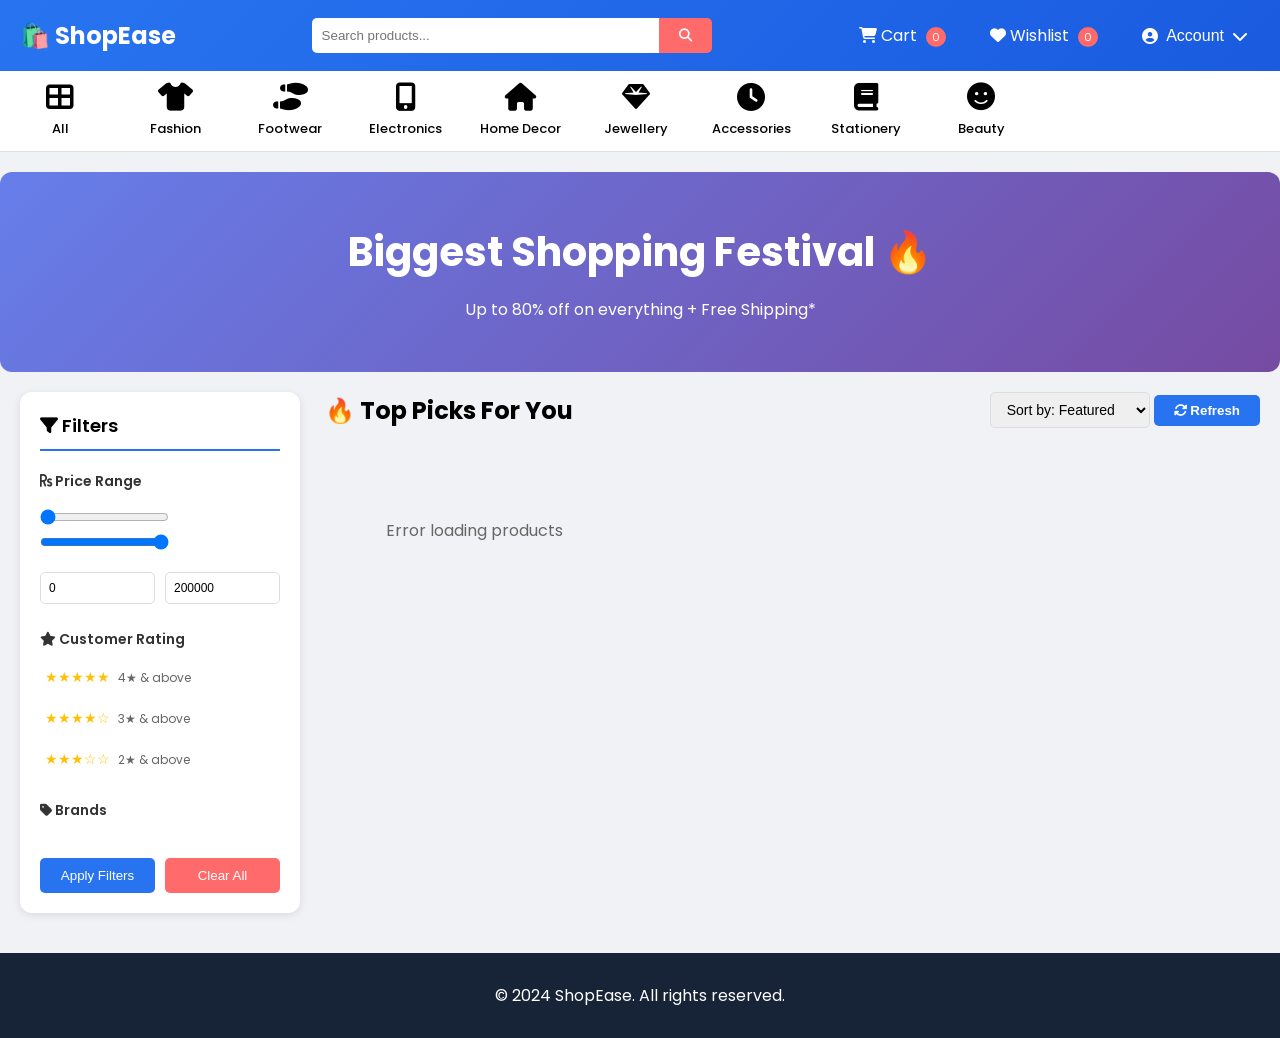
==== src/main/resources/static/index.html @ f73efe37 "Initial commit: ShopEase E-Commerce Platform" ====
﻿<!DOCTYPE html>
<html lang="en">
<head>
    <meta charset="UTF-8">
    <meta name="viewport" content="width=device-width, initial-scale=1.0">
    <title>ShopEase - Online Shopping Store</title>
    <link href="https://fonts.googleapis.com/css2?family=Poppins:wght@300;400;500;600;700&display=swap" rel="stylesheet">
    <link rel="stylesheet" href="https://cdnjs.cloudflare.com/ajax/libs/font-awesome/6.4.0/css/all.min.css">
    <style>
        * { margin: 0; padding: 0; box-sizing: border-box; }
        body { font-family: 'Poppins', sans-serif; background: #f0f2f5; }
        .header { background: linear-gradient(135deg, #2874f0, #1a5be0); padding: 15px 20px; position: sticky; top: 0; z-index: 1000; }
        .header-top { max-width: 1400px; margin: 0 auto; display: flex; justify-content: space-between; align-items: center; flex-wrap: wrap; gap: 15px; }
        .logo { color: white; font-size: 24px; font-weight: bold; cursor: pointer; }
        .search-bar { flex: 1; max-width: 400px; display: flex; }
        .search-bar input { flex: 1; padding: 10px; border: none; border-radius: 5px 0 0 5px; }
        .search-bar button { padding: 10px 20px; background: #ff6b6b; color: white; border: none; border-radius: 0 5px 5px 0; cursor: pointer; }
        
        /* SIMPLE WORKING DROPDOWN */
        .dropdown { position: relative; display: inline-block; }
        .dropbtn { background: none; border: none; color: white; cursor: pointer; padding: 8px 12px; font-size: 16px; display: flex; align-items: center; gap: 8px; border-radius: 5px; }
        .dropbtn:hover { background: rgba(255,255,255,0.2); }
        .dropdown-content { display: none; position: absolute; right: 0; top: 100%; background-color: white; min-width: 200px; box-shadow: 0px 8px 16px 0px rgba(0,0,0,0.2); z-index: 1001; border-radius: 8px; margin-top: 5px; }
        .dropdown-content a { color: #333; padding: 12px 16px; text-decoration: none; display: flex; align-items: center; gap: 10px; font-size: 14px; border-bottom: 1px solid #eee; }
        .dropdown-content a:last-child { border-bottom: none; }
        .dropdown-content a:hover { background-color: #f1f1f1; border-radius: 8px; }
        .dropdown-content a i { width: 20px; color: #2874f0; }
        .show { display: block; }
        
        .cart-info { display: flex; gap: 20px; align-items: center; }
        .cart-info a, .cart-info .dropbtn { color: white; text-decoration: none; cursor: pointer; padding: 8px 12px; border-radius: 5px; font-size: 16px; }
        .cart-info a:hover, .cart-info .dropbtn:hover { background: rgba(255,255,255,0.2); }
        .badge { background: #ff6b6b; border-radius: 50%; padding: 2px 6px; margin-left: 5px; font-size: 11px; }
        
        .categories { background: white; border-bottom: 1px solid #e0e0e0; overflow-x: auto; }
        .categories-scroll { max-width: 1400px; margin: 0 auto; padding: 12px 20px; display: flex; gap: 35px; }
        .category-item { display: flex; flex-direction: column; align-items: center; gap: 8px; cursor: pointer; min-width: 80px; transition: 0.3s; }
        .category-item:hover { color: #2874f0; transform: translateY(-3px); }
        .category-item i { font-size: 28px; }
        .category-item span { font-size: 13px; font-weight: 500; }
        
        .hero { background: linear-gradient(135deg, #667eea, #764ba2); margin: 20px auto; max-width: 1400px; border-radius: 12px; padding: 50px; text-align: center; color: white; }
        .hero h1 { font-size: 40px; margin-bottom: 15px; }
        
        /* Back to Top Button */
        .back-to-top {
            position: fixed;
            bottom: 30px;
            right: 30px;
            width: 50px;
            height: 50px;
            background: #2874f0;
            color: white;
            border: none;
            border-radius: 50%;
            cursor: pointer;
            display: none;
            align-items: center;
            justify-content: center;
            font-size: 20px;
            box-shadow: 0 4px 12px rgba(0,0,0,0.15);
            transition: 0.3s;
            z-index: 999;
        }
        .back-to-top:hover { background: #1a5bc7; transform: translateY(-3px); }
        
        .main-layout { display: flex; max-width: 1400px; margin: 0 auto; gap: 25px; padding: 0 20px; }
        .filters-sidebar { width: 280px; background: white; border-radius: 12px; padding: 20px; height: fit-content; position: sticky; top: 100px; box-shadow: 0 2px 8px rgba(0,0,0,0.1); }
        .filter-title { font-size: 18px; font-weight: 600; margin-bottom: 20px; padding-bottom: 10px; border-bottom: 2px solid #2874f0; }
        .filter-section { margin-bottom: 25px; }
        .filter-section h4 { font-size: 14px; font-weight: 600; margin-bottom: 12px; color: #333; }
        
        .price-range { margin: 15px 0; }
        .price-input { display: flex; gap: 10px; margin-top: 15px; }
        .price-input input { width: 100%; padding: 8px; border: 1px solid #ddd; border-radius: 5px; font-size: 12px; }
        
        .rating-filter { display: flex; align-items: center; gap: 8px; margin-bottom: 10px; cursor: pointer; padding: 5px; border-radius: 5px; }
        .rating-filter:hover { background: #f5f5f5; }
        .rating-stars { color: #ffc107; font-size: 14px; }
        .rating-text { font-size: 12px; color: #666; }
        
        .brand-list { max-height: 200px; overflow-y: auto; }
        .brand-item { display: flex; align-items: center; gap: 10px; margin-bottom: 10px; cursor: pointer; padding: 5px; border-radius: 5px; }
        .brand-item:hover { background: #f5f5f5; }
        .brand-item input { cursor: pointer; }
        .brand-name { font-size: 13px; color: #333; flex: 1; }
        .brand-count { font-size: 11px; color: #999; }
        
        .filter-actions { margin-top: 20px; display: flex; gap: 10px; }
        .btn-apply { background: #2874f0; color: white; border: none; padding: 10px; border-radius: 5px; cursor: pointer; flex: 1; font-weight: 500; }
        .btn-clear { background: #ff6b6b; color: white; border: none; padding: 10px; border-radius: 5px; cursor: pointer; flex: 1; font-weight: 500; }
        
        .products-area { flex: 1; }
        .section-header { display: flex; justify-content: space-between; align-items: center; margin-bottom: 20px; flex-wrap: wrap; gap: 10px; }
        .section-title { font-size: 24px; font-weight: 700; }
        .sort-select { padding: 8px 12px; border: 1px solid #ddd; border-radius: 5px; font-size: 14px; cursor: pointer; }
        .refresh-btn { background: #2874f0; color: white; border: none; padding: 8px 20px; border-radius: 5px; cursor: pointer; font-weight: bold; }
        
        .products-grid { display: grid; grid-template-columns: repeat(auto-fill, minmax(280px, 1fr)); gap: 20px; margin-bottom: 40px; }
        .product-card { background: white; border-radius: 12px; overflow: hidden; cursor: pointer; transition: 0.3s; box-shadow: 0 2px 8px rgba(0,0,0,0.1); position: relative; }
        .product-card:hover { transform: translateY(-5px); box-shadow: 0 10px 25px rgba(0,0,0,0.15); }
        .product-image { height: 220px; overflow: hidden; position: relative; background: #f8f9fa; }
        .product-image img { width: 100%; height: 100%; object-fit: cover; }
        .discount-badge { position: absolute; top: 10px; left: 10px; background: #ff6b6b; color: white; padding: 4px 8px; border-radius: 20px; font-size: 11px; font-weight: bold; }
        .wishlist-heart { position: absolute; top: 10px; right: 10px; background: white; width: 32px; height: 32px; border-radius: 50%; display: flex; align-items: center; justify-content: center; cursor: pointer; transition: 0.3s; box-shadow: 0 2px 5px rgba(0,0,0,0.2); z-index: 10; }
        .wishlist-heart:hover { transform: scale(1.1); background: #ff6b6b; color: white; }
        .wishlist-heart.active { background: #ff6b6b; color: white; }
        
        .product-info { padding: 15px; }
        .product-title { font-size: 14px; font-weight: 600; margin-bottom: 5px; }
        .product-brand { font-size: 12px; color: #666; margin-bottom: 5px; }
        .product-price { font-size: 18px; font-weight: bold; color: #2874f0; }
        .original-price { text-decoration: line-through; color: #999; font-size: 12px; margin-left: 8px; }
        .rating { display: flex; align-items: center; gap: 5px; margin: 8px 0; font-size: 12px; }
        .stars { color: #ffc107; }
        .add-to-cart { width: 100%; padding: 10px; background: #2874f0; color: white; border: none; border-radius: 8px; cursor: pointer; font-weight: 600; margin-top: 10px; }
        .add-to-cart:hover { background: #1a5bc7; }
        
        .footer { background: #172337; color: white; text-align: center; padding: 30px; margin-top: 40px; }
        .loading { text-align: center; padding: 50px; color: #666; }
        .toast { position: fixed; bottom: 20px; right: 20px; background: #4caf50; color: white; padding: 12px 24px; border-radius: 8px; z-index: 9999; animation: slideIn 0.3s ease; }
        @keyframes slideIn { from { transform: translateX(100%); opacity: 0; } to { transform: translateX(0); opacity: 1; } }
        
        .filter-summary { display: flex; flex-wrap: wrap; gap: 10px; margin-bottom: 20px; }
        .filter-tag { background: #e3f2fd; padding: 5px 12px; border-radius: 20px; font-size: 12px; display: flex; align-items: center; gap: 8px; }
        .filter-tag i { cursor: pointer; color: #ff6b6b; }
        
        @media (max-width: 900px) { .main-layout { flex-direction: column; } .filters-sidebar { width: 100%; position: static; } }
        @media (max-width: 768px) { .header-top { flex-direction: column; } .search-bar { max-width: 100%; } .products-grid { grid-template-columns: repeat(auto-fill, minmax(200px, 1fr)); } .hero h1 { font-size: 28px; } .categories-scroll { gap: 20px; } .category-item { min-width: 65px; } .category-item i { font-size: 22px; } .category-item span { font-size: 11px; } }
            .dropdown-content a { 
            color: #333 !important; 
            background-color: white !important;
            font-size: 14px !important;
            font-weight: 500 !important;
            display: flex !important;
            align-items: center !important;
            gap: 10px !important;
        }
        .dropdown-content a i { color: #2874f0 !important; width: 20px; }
        .dropdown-content a:hover { background-color: #f0f2f5 !important; }
</style>
</head>
<body>
    <div class="header">
        <div class="header-top">
            <div class="logo" onclick="location.reload()">🛍️ ShopEase</div>
            <div class="search-bar">
                <input type="text" id="searchInput" placeholder="Search products...">
                <button onclick="performSearch()"><i class="fas fa-search"></i></button>
            </div>
            <div class="cart-info">
                <a href="/cart.html"><i class="fas fa-shopping-cart"></i> Cart <span id="cartCount" class="badge">0</span></a>
                <a href="/wishlist.html"><i class="fas fa-heart"></i> Wishlist <span id="wishlistCount" class="badge">0</span></a>
                <div class="dropdown">
                    <button class="dropbtn" id="accountBtn"><i class="fas fa-user-circle"></i> Account <i class="fas fa-chevron-down"></i></button>
                    <div class="dropdown-content" id="accountDropdown">
                        <a href="/profile.html"><i class="fas fa-id-card"></i> My Profile</a>
                        <a href="/orders.html"><i class="fas fa-box"></i> My Orders</a>
                        <a href="/notifications.html"><i class="fas fa-bell"></i> Notifications</a>
                        <a href="/settings.html"><i class="fas fa-cog"></i> Settings</a>
                        <a href="#" onclick="logout()"><i class="fas fa-sign-out-alt"></i> Logout</a>
                    </div>
                </div>
            </div>
        </div>
    </div>

    <div class="categories"><div class="categories-scroll" id="categoriesNav"></div></div>

    <div class="hero">
        <h1>Biggest Shopping Festival 🔥</h1>
        <p>Up to 80% off on everything + Free Shipping*</p>
    </div>

    <div class="main-layout">
        <div class="filters-sidebar">
            <div class="filter-title"><i class="fas fa-filter"></i> Filters</div>
            <div class="filter-section"><h4><i class="fas fa-rupee-sign"></i> Price Range</h4>
                <div class="price-range">
                    <input type="range" id="priceMinSlider" min="0" max="200000" value="0" step="1000" oninput="updatePriceInputs()">
                    <input type="range" id="priceMaxSlider" min="0" max="200000" value="200000" step="1000" oninput="updatePriceInputs()">
                    <div class="price-input"><input type="number" id="minPrice" placeholder="Min" value="0" step="1000"><input type="number" id="maxPrice" placeholder="Max" value="200000" step="1000"></div>
                </div>
            </div>
            <div class="filter-section"><h4><i class="fas fa-star"></i> Customer Rating</h4>
                <div id="ratingFilters">
                    <div class="rating-filter" onclick="setRatingFilter(4)"><div class="rating-stars">★★★★★</div><div class="rating-text">4★ & above</div></div>
                    <div class="rating-filter" onclick="setRatingFilter(3)"><div class="rating-stars">★★★★☆</div><div class="rating-text">3★ & above</div></div>
                    <div class="rating-filter" onclick="setRatingFilter(2)"><div class="rating-stars">★★★☆☆</div><div class="rating-text">2★ & above</div></div>
                </div>
            </div>
            <div class="filter-section"><h4><i class="fas fa-tag"></i> Brands</h4><div class="brand-list" id="brandFilters"></div></div>
            <div class="filter-actions"><button class="btn-apply" onclick="applyFilters()">Apply Filters</button><button class="btn-clear" onclick="clearAllFilters()">Clear All</button></div>
        </div>
        
        <div class="products-area">
            <div class="section-header"><h2 class="section-title">🔥 Top Picks For You</h2>
                <div><select id="sortSelect" class="sort-select" onchange="applyFilters()"><option value="default">Sort by: Featured</option><option value="price_asc">Price: Low to High</option><option value="price_desc">Price: High to Low</option><option value="rating">Top Rated</option><option value="discount">Biggest Discount</option></select>
                <button class="refresh-btn" onclick="resetAndRefresh()"><i class="fas fa-sync-alt"></i> Refresh</button></div>
            </div>
            <div id="filterSummary" class="filter-summary"></div>
            <div id="productsGrid" class="products-grid"><div class="loading">Loading products...</div></div>
        </div>
    </div>

    <!-- Back to Top Button -->
    <button class="back-to-top" id="backToTopBtn" onclick="scrollToTop()">
        <i class="fas fa-arrow-up"></i>
    </button>

    <div class="footer"><p>&copy; 2024 ShopEase. All rights reserved.</p></div>

    <script>
        // Back to Top Button functionality
        const backToTopBtn = document.getElementById('backToTopBtn');
        
        window.addEventListener('scroll', function() {
            if (window.scrollY > 300) {
                backToTopBtn.style.display = 'flex';
            } else {
                backToTopBtn.style.display = 'none';
            }
        });
        
        function scrollToTop() {
            window.scrollTo({ top: 0, behavior: 'smooth' });
        }
        
        // Dropdown functionality
        document.addEventListener('DOMContentLoaded', function() {
            const accountBtn = document.getElementById('accountBtn');
            const accountDropdown = document.getElementById('accountDropdown');
            
            if (accountBtn && accountDropdown) {
                accountBtn.addEventListener('click', function(event) {
                    event.stopPropagation();
                    accountDropdown.classList.toggle('show');
                });
                
                window.addEventListener('click', function(event) {
                    if (!accountBtn.contains(event.target)) {
                        accountDropdown.classList.remove('show');
                    }
                });
            }
        });
        
        let cart = JSON.parse(localStorage.getItem('cart') || '[]');
        let wishlist = JSON.parse(localStorage.getItem('wishlist') || '[]');
        let allProducts = [];
        let currentCategory = 'all';
        let currentSearchQuery = '';
        
        let filterState = { minPrice: 0, maxPrice: 200000, selectedRating: 0, selectedBrands: [], sortBy: 'default' };

        function updatePriceInputs() {
            let min = parseInt(document.getElementById('priceMinSlider').value);
            let max = parseInt(document.getElementById('priceMaxSlider').value);
            if (min > max) { [min, max] = [max, min]; document.getElementById('priceMinSlider').value = min; document.getElementById('priceMaxSlider').value = max; }
            document.getElementById('minPrice').value = min; document.getElementById('maxPrice').value = max;
        }

        function setRatingFilter(rating) { filterState.selectedRating = rating; applyFilters(); }
        
        function updateBrandFilter(brand, checked) { 
            if (checked) { if (!filterState.selectedBrands.includes(brand)) filterState.selectedBrands.push(brand); } 
            else { filterState.selectedBrands = filterState.selectedBrands.filter(b => b !== brand); } 
            applyFilters(); 
        }
        
        function showToast(msg) { 
            const toast = document.createElement('div'); 
            toast.className = 'toast'; 
            toast.innerHTML = msg; 
            document.body.appendChild(toast); 
            setTimeout(() => toast.remove(), 2000); 
        }

        const categories = [{ name: 'All', icon: 'fa-th-large' }, { name: 'Fashion', icon: 'fa-tshirt' }, { name: 'Footwear', icon: 'fa-shoe-prints' }, { name: 'Electronics', icon: 'fa-mobile-alt' }, { name: 'Home Decor', icon: 'fa-home' }, { name: 'Jewellery', icon: 'fa-gem' }, { name: 'Accessories', icon: 'fa-clock' }, { name: 'Stationery', icon: 'fa-book' }, { name: 'Beauty', icon: 'fa-smile' }];
        
        function loadCategoriesNav() { 
            const container = document.getElementById('categoriesNav'); 
            container.innerHTML = categories.map(cat => `<div class="category-item" onclick="filterByCategory('${cat.name === 'All' ? 'all' : cat.name}')"><i class="fas ${cat.icon}"></i><span>${cat.name}</span></div>`).join(''); 
        }

        async function loadProducts() { 
            try { 
                const timestamp = new Date().getTime(); 
                const response = await fetch('/api/products?t=' + timestamp); 
                allProducts = await response.json(); 
                loadBrandFilters(); 
                applyFilters(); 
                updateCounts(); 
            } catch(e) { console.error(e); document.getElementById('productsGrid').innerHTML = '<div class="loading">Error loading products</div>'; } 
        }
        
        function loadBrandFilters() { 
            const brands = [...new Set(allProducts.map(p => p.brand).filter(b => b))]; 
            const container = document.getElementById('brandFilters'); 
            container.innerHTML = brands.map(brand => `<div class="brand-item" onclick="toggleBrandSelection('${brand}')"><input type="checkbox" id="brand_${brand}" onchange="updateBrandFilter('${brand}', this.checked)"><label class="brand-name" for="brand_${brand}">${brand}</label><span class="brand-count">(${allProducts.filter(p => p.brand === brand).length})</span></div>`).join(''); 
        }
        
        function toggleBrandSelection(brand) { const checkbox = document.getElementById(`brand_${brand}`); checkbox.checked = !checkbox.checked; updateBrandFilter(brand, checkbox.checked); }

        function applyFilters() {
            filterState.minPrice = parseInt(document.getElementById('minPrice').value); 
            filterState.maxPrice = parseInt(document.getElementById('maxPrice').value);
            document.getElementById('priceMinSlider').value = filterState.minPrice; 
            document.getElementById('priceMaxSlider').value = filterState.maxPrice;
            filterState.sortBy = document.getElementById('sortSelect').value;
            let filtered = [...allProducts];
            if (currentCategory !== 'all') filtered = filtered.filter(p => p.category === currentCategory);
            if (currentSearchQuery.trim() !== '') { const query = currentSearchQuery.toLowerCase(); filtered = filtered.filter(p => p.name.toLowerCase().includes(query) || (p.brand && p.brand.toLowerCase().includes(query))); }
            filtered = filtered.filter(p => p.price >= filterState.minPrice && p.price <= filterState.maxPrice);
            if (filterState.selectedRating > 0) filtered = filtered.filter(p => (p.rating || 0) >= filterState.selectedRating);
            if (filterState.selectedBrands.length > 0) filtered = filtered.filter(p => filterState.selectedBrands.includes(p.brand));
            switch(filterState.sortBy) { 
                case 'price_asc': filtered.sort((a,b) => a.price - b.price); break; 
                case 'price_desc': filtered.sort((a,b) => b.price - a.price); break; 
                case 'rating': filtered.sort((a,b) => (b.rating || 0) - (a.rating || 0)); break; 
                case 'discount': filtered.sort((a,b) => { let discA = a.originalPrice ? ((a.originalPrice - a.price) / a.originalPrice) : 0; let discB = b.originalPrice ? ((b.originalPrice - b.price) / b.originalPrice) : 0; return discB - discA; }); break; 
                default: break; 
            }
            updateFilterSummary(); 
            displayProducts(filtered);
        }

        function updateFilterSummary() { 
            const container = document.getElementById('filterSummary'); 
            let tags = []; 
            if (filterState.minPrice > 0 || filterState.maxPrice < 200000) tags.push(`<span class="filter-tag">💰 ₹${filterState.minPrice} - ₹${filterState.maxPrice} <i class="fas fa-times" onclick="clearPriceFilter()"></i></span>`); 
            if (filterState.selectedRating > 0) tags.push(`<span class="filter-tag">⭐ ${filterState.selectedRating}★ & above <i class="fas fa-times" onclick="clearRatingFilter()"></i></span>`); 
            filterState.selectedBrands.forEach(brand => tags.push(`<span class="filter-tag">🏷️ ${brand} <i class="fas fa-times" onclick="removeBrandFilter('${brand}')"></i></span>`)); 
            if (filterState.sortBy !== 'default') { const sortText = {price_asc: 'Price: Low to High', price_desc: 'Price: High to Low', rating: 'Top Rated', discount: 'Biggest Discount'}; tags.push(`<span class="filter-tag">📊 ${sortText[filterState.sortBy]} <i class="fas fa-times" onclick="clearSortFilter()"></i></span>`); } 
            container.innerHTML = tags.join(''); 
        }
        
        function clearPriceFilter() { filterState.minPrice = 0; filterState.maxPrice = 200000; document.getElementById('minPrice').value = 0; document.getElementById('maxPrice').value = 200000; document.getElementById('priceMinSlider').value = 0; document.getElementById('priceMaxSlider').value = 200000; applyFilters(); }
        function clearRatingFilter() { filterState.selectedRating = 0; applyFilters(); }
        function removeBrandFilter(brand) { filterState.selectedBrands = filterState.selectedBrands.filter(b => b !== brand); const cb = document.getElementById(`brand_${brand}`); if (cb) cb.checked = false; applyFilters(); }
        function clearSortFilter() { document.getElementById('sortSelect').value = 'default'; filterState.sortBy = 'default'; applyFilters(); }
        function clearAllFilters() { filterState = { minPrice: 0, maxPrice: 200000, selectedRating: 0, selectedBrands: [], sortBy: 'default' }; document.getElementById('minPrice').value = 0; document.getElementById('maxPrice').value = 200000; document.getElementById('priceMinSlider').value = 0; document.getElementById('priceMaxSlider').value = 200000; document.getElementById('sortSelect').value = 'default'; document.querySelectorAll('#brandFilters input').forEach(cb => cb.checked = false); applyFilters(); showToast('All filters cleared'); }
        function resetAndRefresh() { clearAllFilters(); currentCategory = 'all'; currentSearchQuery = ''; document.getElementById('searchInput').value = ''; loadProducts(); }
        function filterByCategory(category) { currentCategory = category; if (category === 'all') { document.getElementById('searchInput').value = ''; currentSearchQuery = ''; } applyFilters(); }
        function performSearch() { const searchInput = document.getElementById('searchInput'); currentSearchQuery = searchInput.value.trim(); currentCategory = 'all'; applyFilters(); if (currentSearchQuery) showToast(`Searching for "${currentSearchQuery}"...`); }

        function getStarRating(rating) { const full = Math.floor(rating); const half = rating % 1 >= 0.5; const empty = 5 - full - (half ? 1 : 0); return '★'.repeat(full) + (half ? '½' : '') + '☆'.repeat(empty); }

        function displayProducts(products) {
            const container = document.getElementById('productsGrid');
            if (!products || products.length === 0) { container.innerHTML = '<div class="loading">No products found matching your criteria</div>'; return; }
            container.innerHTML = products.map(p => { const inCart = cart.some(item => item.id === p.id); const inWishlist = wishlist.some(item => item.id === p.id); const discountPercent = p.originalPrice ? Math.round(((p.originalPrice - p.price) / p.originalPrice) * 100) : 0; const productImage = p.imageUrl || 'https://placehold.co/300x300/2874f0/white?text=Product'; return `<div class="product-card" onclick="viewProduct(${p.id})"><div class="product-image"><img src="${productImage}" alt="${p.name}" onerror="this.src='https://placehold.co/300x300/2874f0/white?text=${p.name}'"><div class="discount-badge">${discountPercent}% OFF</div><div class="wishlist-heart ${inWishlist ? 'active' : ''}" onclick="event.stopPropagation(); toggleWishlist(${p.id})"><i class="fas ${inWishlist ? 'fa-heart' : 'fa-heart-o'}"></i></div></div><div class="product-info"><div class="product-title">${p.name}</div><div class="product-brand">${p.brand || 'ShopEase'}</div><div class="product-price">₹${p.price.toLocaleString()}${p.originalPrice ? `<span class="original-price">₹${p.originalPrice.toLocaleString()}</span>` : ''}</div><div class="rating"><div class="stars">${getStarRating(p.rating || 4)}</div><span>(${p.ratingCount || 100} reviews)</span></div><button class="add-to-cart" onclick="event.stopPropagation(); addToCart(${p.id})">${inCart ? '✓ In Cart' : '🛒 Add to Cart'}</button></div></div>`; }).join('');
        }

        async function toggleWishlist(id) { const product = allProducts.find(p => p.id === id); const index = wishlist.findIndex(item => item.id === id); if (index !== -1) { wishlist.splice(index, 1); showToast(`${product.name} removed from wishlist ❤️`); } else { wishlist.push(product); showToast(`${product.name} added to wishlist ❤️`); } localStorage.setItem('wishlist', JSON.stringify(wishlist)); updateCounts(); applyFilters(); }
        async function addToCart(id) { event.stopPropagation(); const product = allProducts.find(p => p.id === id); const existing = cart.find(item => item.id === id); if (existing) existing.quantity = (existing.quantity || 1) + 1; else cart.push({...product, quantity: 1}); localStorage.setItem('cart', JSON.stringify(cart)); updateCounts(); showToast(`${product.name} added to cart! 🎉`); applyFilters(); }
        function updateCounts() { document.getElementById('cartCount').textContent = cart.reduce((sum, item) => sum + (item.quantity || 1), 0); document.getElementById('wishlistCount').textContent = wishlist.length; }
        function viewProduct(id) { window.location.href = `/product.html?id=${id}`; }
        function logout() { localStorage.clear(); window.location.href = '/login.html'; }

        loadCategoriesNav();
        loadProducts();
    </script>
</body>
</html>
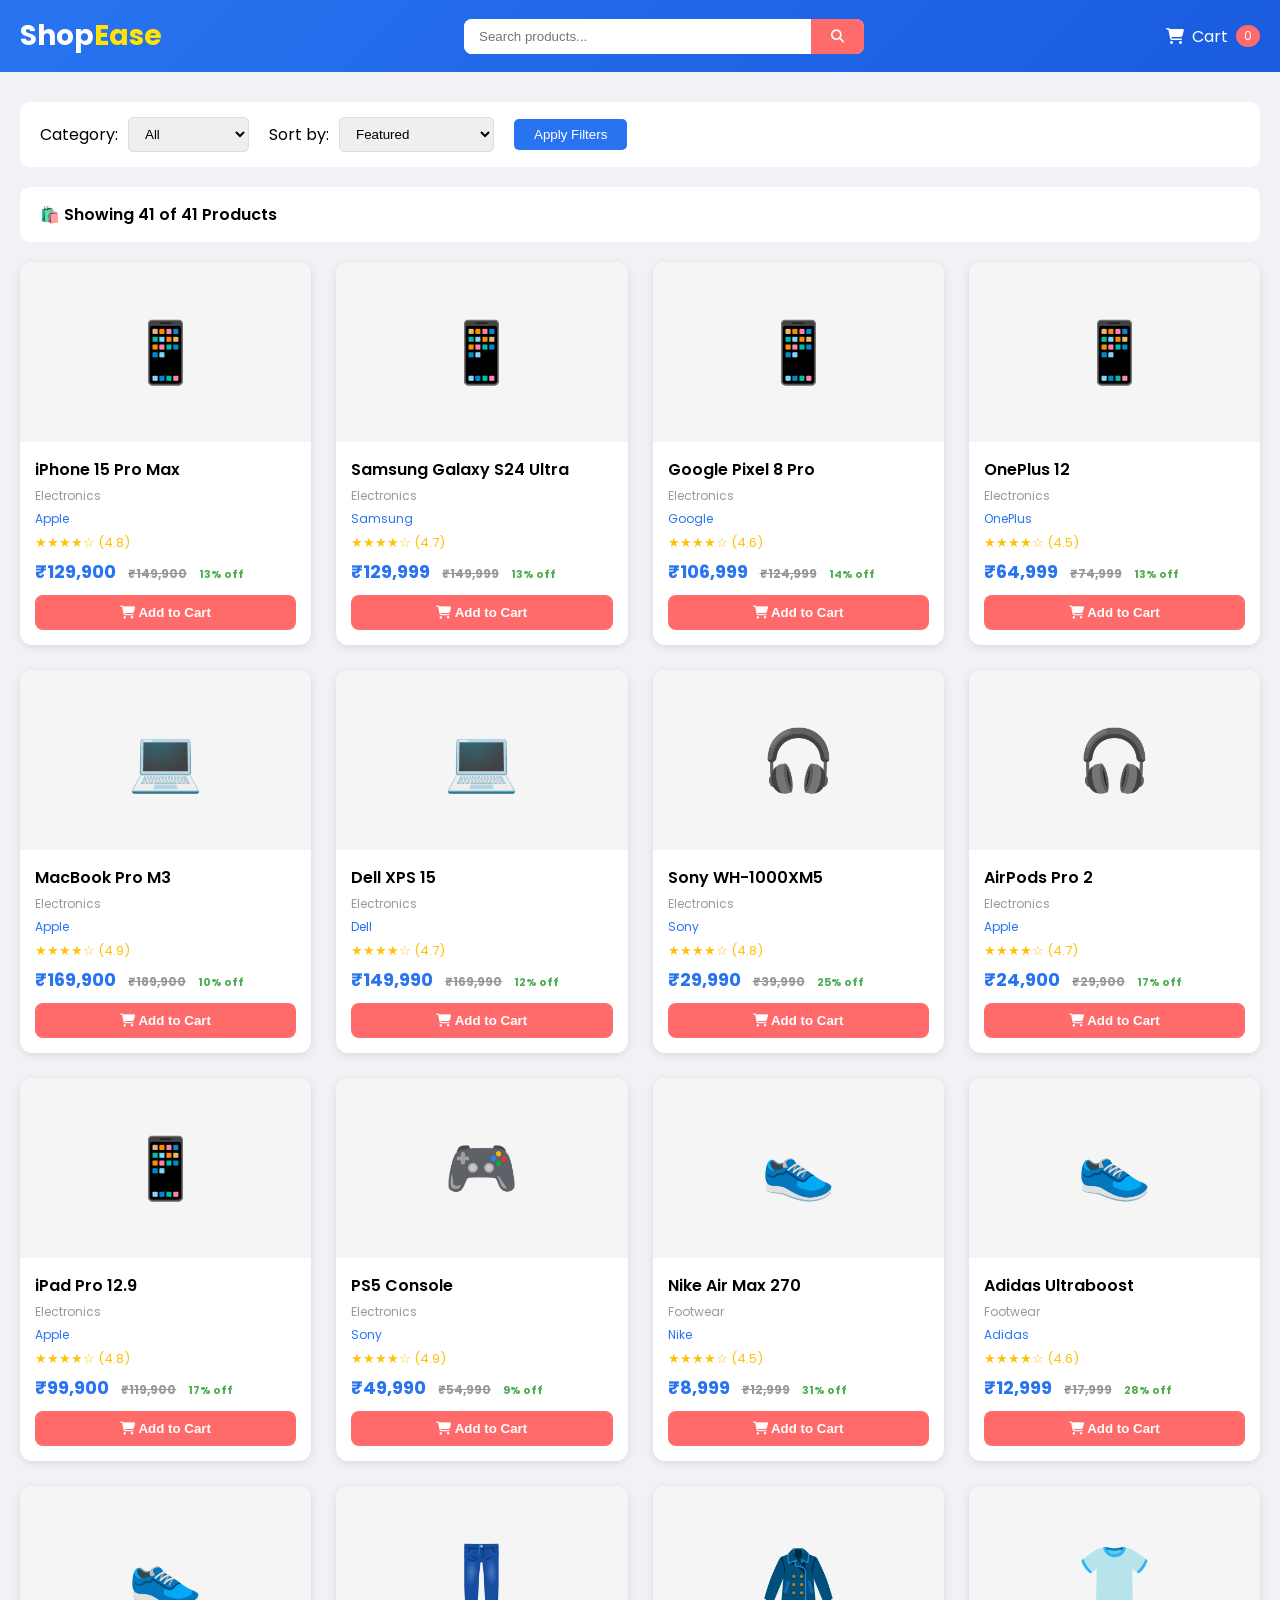
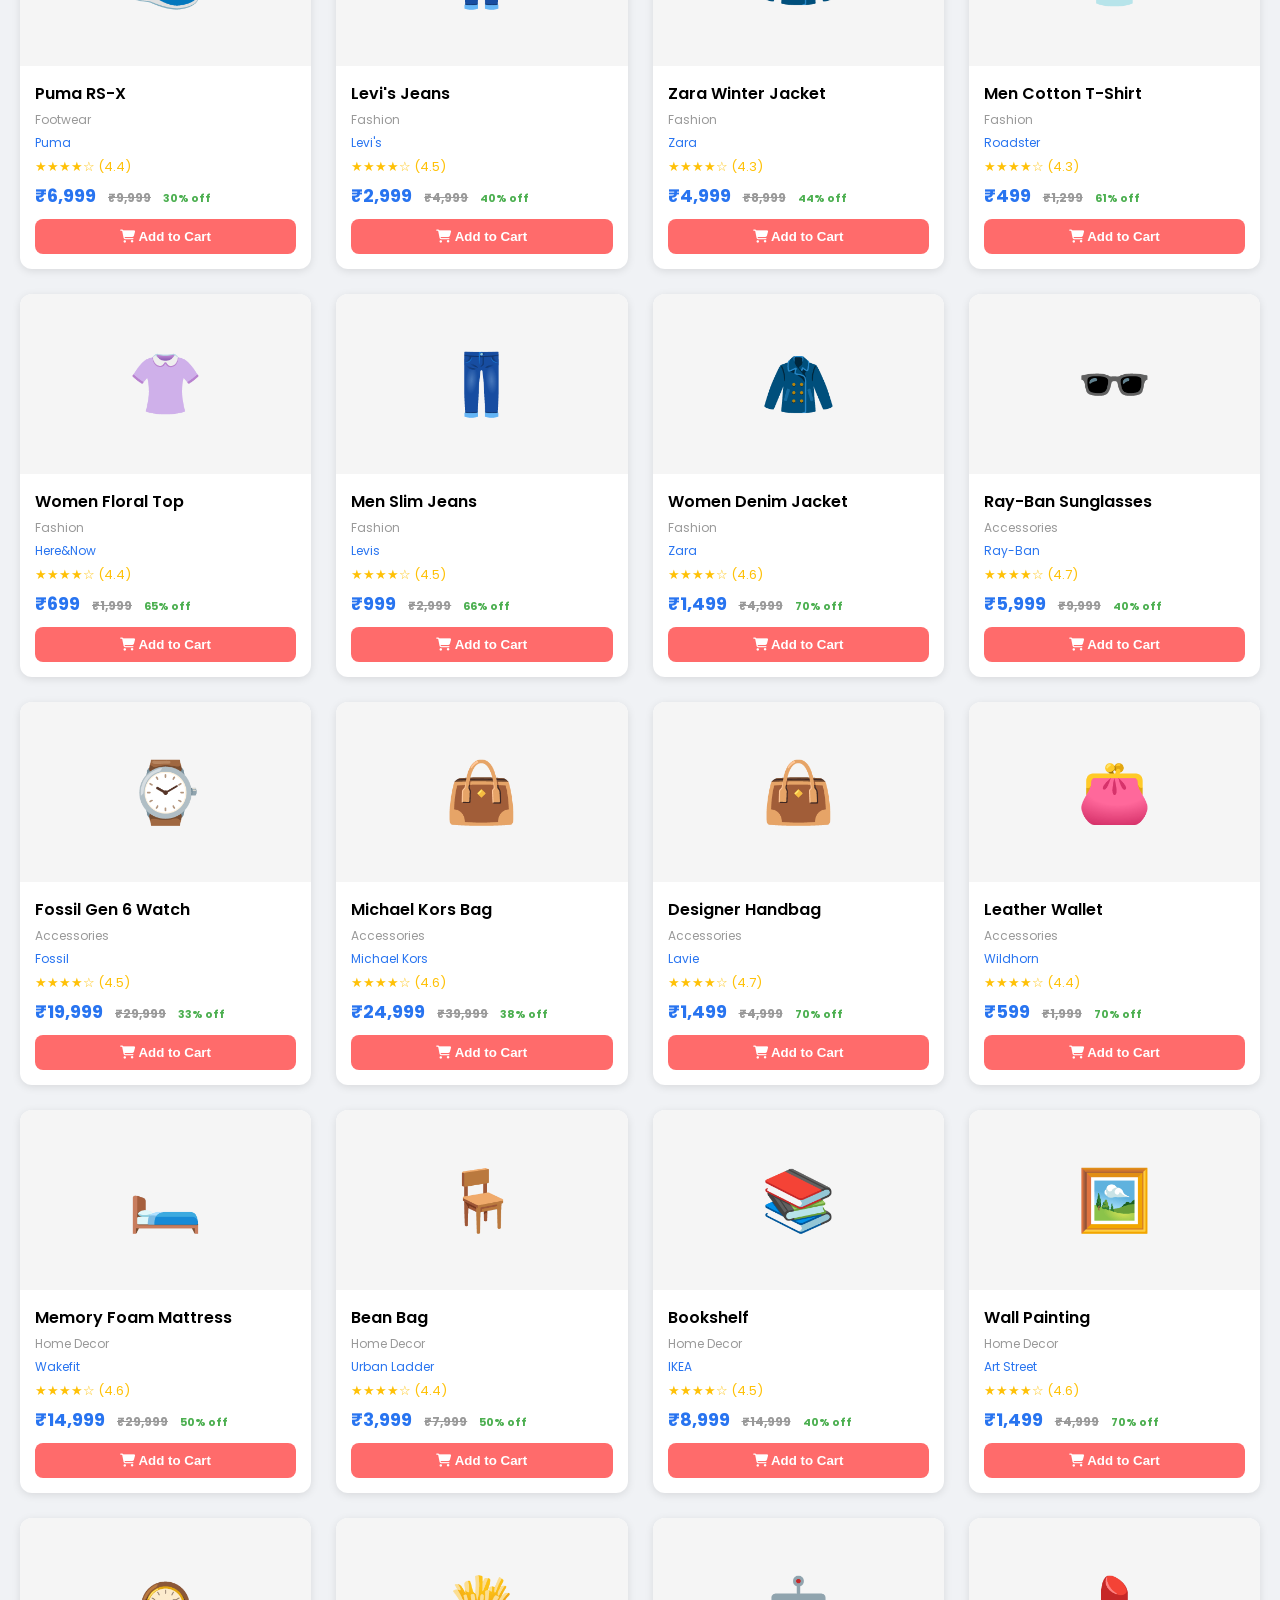
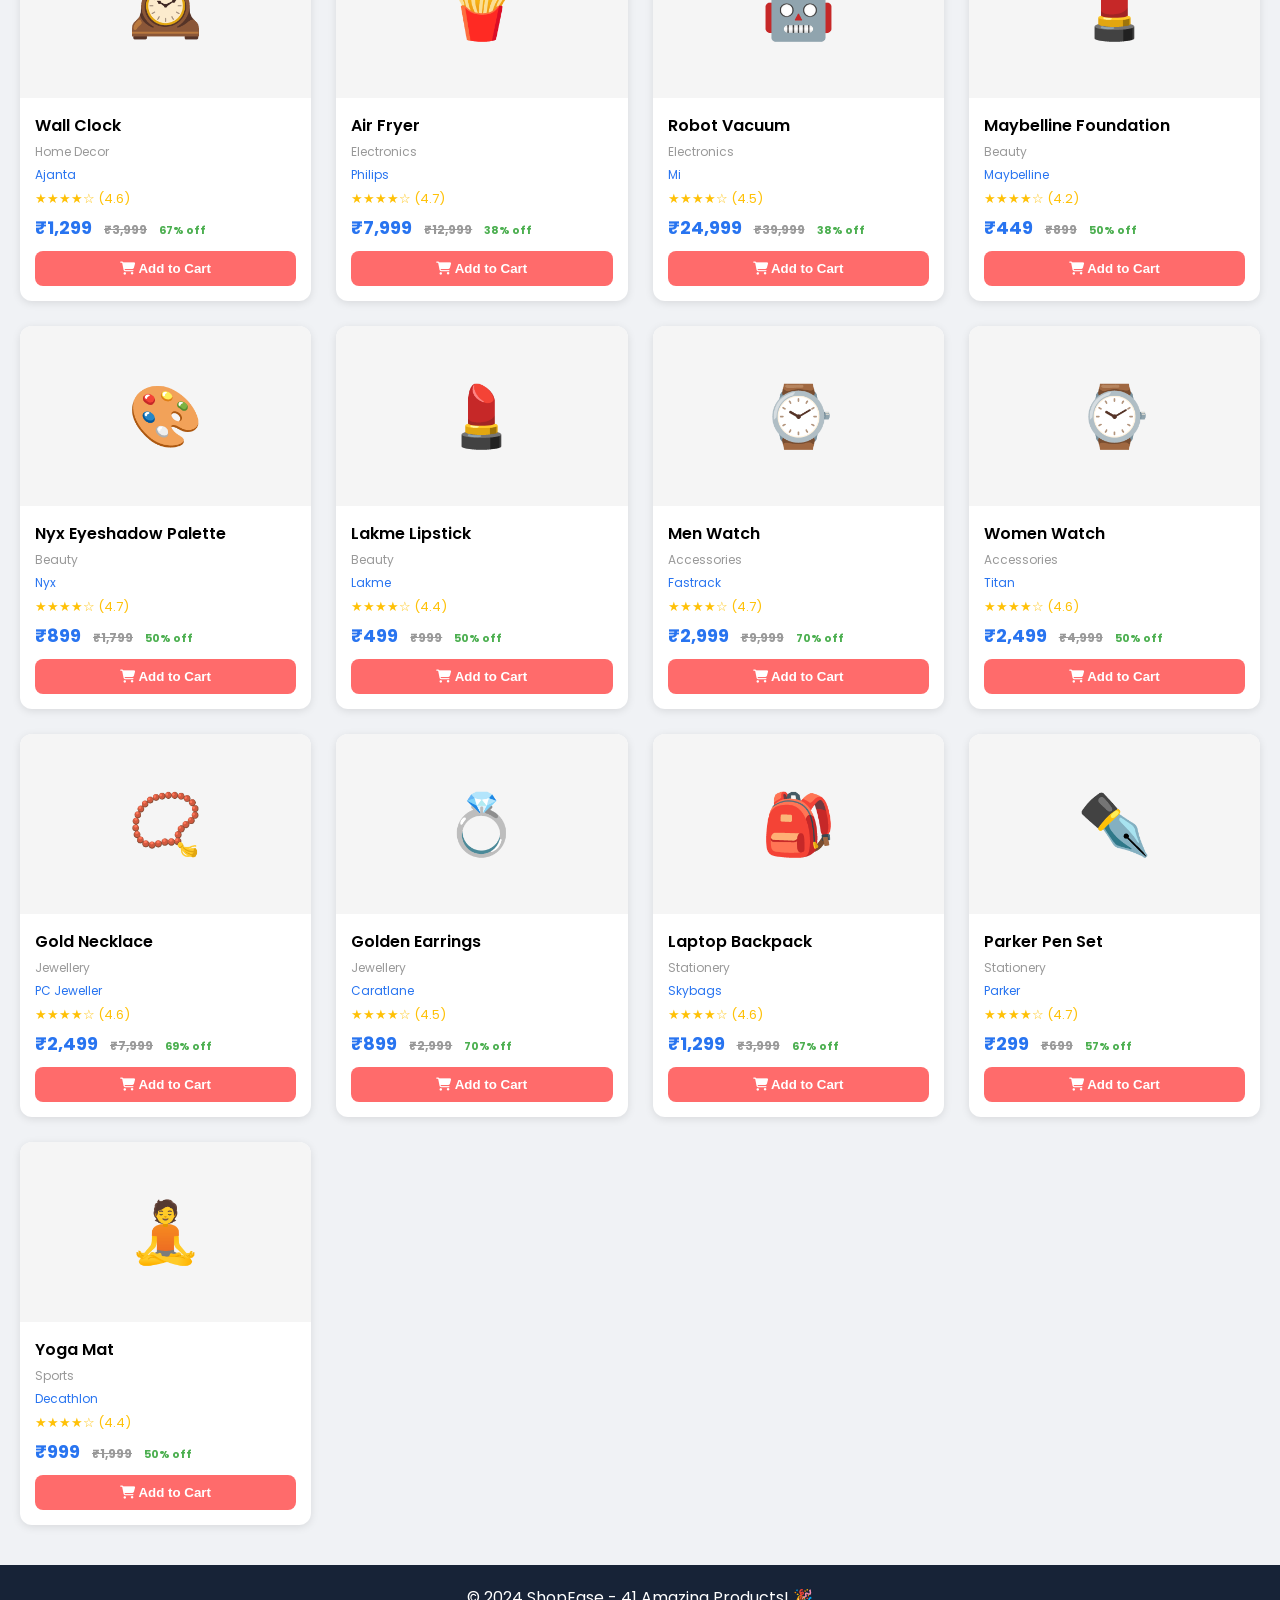
==== commit 03024f1d: "FIX: Hardcoded 41 products directly in frontend - bypassing database issue" ====
--- a/src/main/resources/static/index.html
+++ b/src/main/resources/static/index.html
@@ -3,364 +3,240 @@
 <head>
     <meta charset="UTF-8">
     <meta name="viewport" content="width=device-width, initial-scale=1.0">
-    <title>ShopEase - Online Shopping Store</title>
+    <title>ShopEase - 41 Products</title>
     <link href="https://fonts.googleapis.com/css2?family=Poppins:wght@300;400;500;600;700&display=swap" rel="stylesheet">
     <link rel="stylesheet" href="https://cdnjs.cloudflare.com/ajax/libs/font-awesome/6.4.0/css/all.min.css">
     <style>
         * { margin: 0; padding: 0; box-sizing: border-box; }
         body { font-family: 'Poppins', sans-serif; background: #f0f2f5; }
-        .header { background: linear-gradient(135deg, #2874f0, #1a5be0); padding: 15px 20px; position: sticky; top: 0; z-index: 1000; }
-        .header-top { max-width: 1400px; margin: 0 auto; display: flex; justify-content: space-between; align-items: center; flex-wrap: wrap; gap: 15px; }
-        .logo { color: white; font-size: 24px; font-weight: bold; cursor: pointer; }
-        .search-bar { flex: 1; max-width: 400px; display: flex; }
-        .search-bar input { flex: 1; padding: 10px; border: none; border-radius: 5px 0 0 5px; }
-        .search-bar button { padding: 10px 20px; background: #ff6b6b; color: white; border: none; border-radius: 0 5px 5px 0; cursor: pointer; }
-        
-        /* SIMPLE WORKING DROPDOWN */
-        .dropdown { position: relative; display: inline-block; }
-        .dropbtn { background: none; border: none; color: white; cursor: pointer; padding: 8px 12px; font-size: 16px; display: flex; align-items: center; gap: 8px; border-radius: 5px; }
-        .dropbtn:hover { background: rgba(255,255,255,0.2); }
-        .dropdown-content { display: none; position: absolute; right: 0; top: 100%; background-color: white; min-width: 200px; box-shadow: 0px 8px 16px 0px rgba(0,0,0,0.2); z-index: 1001; border-radius: 8px; margin-top: 5px; }
-        .dropdown-content a { color: #333; padding: 12px 16px; text-decoration: none; display: flex; align-items: center; gap: 10px; font-size: 14px; border-bottom: 1px solid #eee; }
-        .dropdown-content a:last-child { border-bottom: none; }
-        .dropdown-content a:hover { background-color: #f1f1f1; border-radius: 8px; }
-        .dropdown-content a i { width: 20px; color: #2874f0; }
-        .show { display: block; }
-        
-        .cart-info { display: flex; gap: 20px; align-items: center; }
-        .cart-info a, .cart-info .dropbtn { color: white; text-decoration: none; cursor: pointer; padding: 8px 12px; border-radius: 5px; font-size: 16px; }
-        .cart-info a:hover, .cart-info .dropbtn:hover { background: rgba(255,255,255,0.2); }
-        .badge { background: #ff6b6b; border-radius: 50%; padding: 2px 6px; margin-left: 5px; font-size: 11px; }
-        
-        .categories { background: white; border-bottom: 1px solid #e0e0e0; overflow-x: auto; }
-        .categories-scroll { max-width: 1400px; margin: 0 auto; padding: 12px 20px; display: flex; gap: 35px; }
-        .category-item { display: flex; flex-direction: column; align-items: center; gap: 8px; cursor: pointer; min-width: 80px; transition: 0.3s; }
-        .category-item:hover { color: #2874f0; transform: translateY(-3px); }
-        .category-item i { font-size: 28px; }
-        .category-item span { font-size: 13px; font-weight: 500; }
-        
-        .hero { background: linear-gradient(135deg, #667eea, #764ba2); margin: 20px auto; max-width: 1400px; border-radius: 12px; padding: 50px; text-align: center; color: white; }
-        .hero h1 { font-size: 40px; margin-bottom: 15px; }
-        
-        /* Back to Top Button */
-        .back-to-top {
-            position: fixed;
-            bottom: 30px;
-            right: 30px;
-            width: 50px;
-            height: 50px;
-            background: #2874f0;
-            color: white;
-            border: none;
-            border-radius: 50%;
-            cursor: pointer;
-            display: none;
-            align-items: center;
-            justify-content: center;
-            font-size: 20px;
-            box-shadow: 0 4px 12px rgba(0,0,0,0.15);
-            transition: 0.3s;
-            z-index: 999;
-        }
-        .back-to-top:hover { background: #1a5bc7; transform: translateY(-3px); }
-        
-        .main-layout { display: flex; max-width: 1400px; margin: 0 auto; gap: 25px; padding: 0 20px; }
-        .filters-sidebar { width: 280px; background: white; border-radius: 12px; padding: 20px; height: fit-content; position: sticky; top: 100px; box-shadow: 0 2px 8px rgba(0,0,0,0.1); }
-        .filter-title { font-size: 18px; font-weight: 600; margin-bottom: 20px; padding-bottom: 10px; border-bottom: 2px solid #2874f0; }
-        .filter-section { margin-bottom: 25px; }
-        .filter-section h4 { font-size: 14px; font-weight: 600; margin-bottom: 12px; color: #333; }
-        
-        .price-range { margin: 15px 0; }
-        .price-input { display: flex; gap: 10px; margin-top: 15px; }
-        .price-input input { width: 100%; padding: 8px; border: 1px solid #ddd; border-radius: 5px; font-size: 12px; }
-        
-        .rating-filter { display: flex; align-items: center; gap: 8px; margin-bottom: 10px; cursor: pointer; padding: 5px; border-radius: 5px; }
-        .rating-filter:hover { background: #f5f5f5; }
-        .rating-stars { color: #ffc107; font-size: 14px; }
-        .rating-text { font-size: 12px; color: #666; }
-        
-        .brand-list { max-height: 200px; overflow-y: auto; }
-        .brand-item { display: flex; align-items: center; gap: 10px; margin-bottom: 10px; cursor: pointer; padding: 5px; border-radius: 5px; }
-        .brand-item:hover { background: #f5f5f5; }
-        .brand-item input { cursor: pointer; }
-        .brand-name { font-size: 13px; color: #333; flex: 1; }
-        .brand-count { font-size: 11px; color: #999; }
-        
-        .filter-actions { margin-top: 20px; display: flex; gap: 10px; }
-        .btn-apply { background: #2874f0; color: white; border: none; padding: 10px; border-radius: 5px; cursor: pointer; flex: 1; font-weight: 500; }
-        .btn-clear { background: #ff6b6b; color: white; border: none; padding: 10px; border-radius: 5px; cursor: pointer; flex: 1; font-weight: 500; }
-        
-        .products-area { flex: 1; }
-        .section-header { display: flex; justify-content: space-between; align-items: center; margin-bottom: 20px; flex-wrap: wrap; gap: 10px; }
-        .section-title { font-size: 24px; font-weight: 700; }
-        .sort-select { padding: 8px 12px; border: 1px solid #ddd; border-radius: 5px; font-size: 14px; cursor: pointer; }
-        .refresh-btn { background: #2874f0; color: white; border: none; padding: 8px 20px; border-radius: 5px; cursor: pointer; font-weight: bold; }
-        
-        .products-grid { display: grid; grid-template-columns: repeat(auto-fill, minmax(280px, 1fr)); gap: 20px; margin-bottom: 40px; }
-        .product-card { background: white; border-radius: 12px; overflow: hidden; cursor: pointer; transition: 0.3s; box-shadow: 0 2px 8px rgba(0,0,0,0.1); position: relative; }
-        .product-card:hover { transform: translateY(-5px); box-shadow: 0 10px 25px rgba(0,0,0,0.15); }
-        .product-image { height: 220px; overflow: hidden; position: relative; background: #f8f9fa; }
-        .product-image img { width: 100%; height: 100%; object-fit: cover; }
-        .discount-badge { position: absolute; top: 10px; left: 10px; background: #ff6b6b; color: white; padding: 4px 8px; border-radius: 20px; font-size: 11px; font-weight: bold; }
-        .wishlist-heart { position: absolute; top: 10px; right: 10px; background: white; width: 32px; height: 32px; border-radius: 50%; display: flex; align-items: center; justify-content: center; cursor: pointer; transition: 0.3s; box-shadow: 0 2px 5px rgba(0,0,0,0.2); z-index: 10; }
-        .wishlist-heart:hover { transform: scale(1.1); background: #ff6b6b; color: white; }
-        .wishlist-heart.active { background: #ff6b6b; color: white; }
-        
+        .header { background: linear-gradient(135deg, #2874f0 0%, #1a5be0 100%); padding: 15px 20px; display: flex; justify-content: space-between; align-items: center; flex-wrap: wrap; gap: 15px; position: sticky; top: 0; z-index: 100; }
+        .logo { color: white; font-size: 28px; font-weight: bold; cursor: pointer; }
+        .logo span { color: #ffe500; }
+        .search-bar { flex: 1; max-width: 400px; display: flex; background: white; border-radius: 8px; overflow: hidden; }
+        .search-bar input { flex: 1; padding: 10px 15px; border: none; outline: none; }
+        .search-bar button { padding: 10px 20px; background: #ff6b6b; color: white; border: none; cursor: pointer; }
+        .nav-links { display: flex; gap: 20px; }
+        .nav-links a { color: white; text-decoration: none; display: flex; align-items: center; gap: 8px; }
+        .badge { background: #ff6b6b; border-radius: 50%; padding: 2px 8px; font-size: 12px; }
+        .container { max-width: 1400px; margin: 30px auto; padding: 0 20px; }
+        .filters { background: white; padding: 15px 20px; border-radius: 10px; margin-bottom: 20px; display: flex; gap: 20px; flex-wrap: wrap; align-items: center; }
+        .filter-group { display: flex; align-items: center; gap: 10px; }
+        .filter-group select, .filter-group input { padding: 8px 12px; border: 1px solid #ddd; border-radius: 5px; }
+        .product-count { background: white; padding: 15px 20px; border-radius: 10px; margin-bottom: 20px; font-weight: 600; }
+        .products-grid { display: grid; grid-template-columns: repeat(auto-fill, minmax(280px, 1fr)); gap: 25px; }
+        .product-card { background: white; border-radius: 12px; overflow: hidden; transition: transform 0.3s; box-shadow: 0 2px 8px rgba(0,0,0,0.1); }
+        .product-card:hover { transform: translateY(-5px); box-shadow: 0 5px 20px rgba(0,0,0,0.15); }
+        .product-image { height: 180px; background: #f5f5f5; display: flex; align-items: center; justify-content: center; font-size: 60px; }
         .product-info { padding: 15px; }
-        .product-title { font-size: 14px; font-weight: 600; margin-bottom: 5px; }
-        .product-brand { font-size: 12px; color: #666; margin-bottom: 5px; }
-        .product-price { font-size: 18px; font-weight: bold; color: #2874f0; }
+        .product-name { font-weight: 600; font-size: 16px; margin-bottom: 5px; }
+        .product-category { font-size: 12px; color: #999; margin-bottom: 5px; }
+        .product-brand { font-size: 12px; color: #2874f0; margin-bottom: 5px; }
+        .product-price { color: #2874f0; font-weight: 700; font-size: 18px; }
         .original-price { text-decoration: line-through; color: #999; font-size: 12px; margin-left: 8px; }
-        .rating { display: flex; align-items: center; gap: 5px; margin: 8px 0; font-size: 12px; }
-        .stars { color: #ffc107; }
-        .add-to-cart { width: 100%; padding: 10px; background: #2874f0; color: white; border: none; border-radius: 8px; cursor: pointer; font-weight: 600; margin-top: 10px; }
-        .add-to-cart:hover { background: #1a5bc7; }
-        
-        .footer { background: #172337; color: white; text-align: center; padding: 30px; margin-top: 40px; }
-        .loading { text-align: center; padding: 50px; color: #666; }
-        .toast { position: fixed; bottom: 20px; right: 20px; background: #4caf50; color: white; padding: 12px 24px; border-radius: 8px; z-index: 9999; animation: slideIn 0.3s ease; }
-        @keyframes slideIn { from { transform: translateX(100%); opacity: 0; } to { transform: translateX(0); opacity: 1; } }
-        
-        .filter-summary { display: flex; flex-wrap: wrap; gap: 10px; margin-bottom: 20px; }
-        .filter-tag { background: #e3f2fd; padding: 5px 12px; border-radius: 20px; font-size: 12px; display: flex; align-items: center; gap: 8px; }
-        .filter-tag i { cursor: pointer; color: #ff6b6b; }
-        
-        @media (max-width: 900px) { .main-layout { flex-direction: column; } .filters-sidebar { width: 100%; position: static; } }
-        @media (max-width: 768px) { .header-top { flex-direction: column; } .search-bar { max-width: 100%; } .products-grid { grid-template-columns: repeat(auto-fill, minmax(200px, 1fr)); } .hero h1 { font-size: 28px; } .categories-scroll { gap: 20px; } .category-item { min-width: 65px; } .category-item i { font-size: 22px; } .category-item span { font-size: 11px; } }
-            .dropdown-content a { 
-            color: #333 !important; 
-            background-color: white !important;
-            font-size: 14px !important;
-            font-weight: 500 !important;
-            display: flex !important;
-            align-items: center !important;
-            gap: 10px !important;
-        }
-        .dropdown-content a i { color: #2874f0 !important; width: 20px; }
-        .dropdown-content a:hover { background-color: #f0f2f5 !important; }
-</style>
+        .discount { color: #4caf50; font-size: 11px; margin-left: 8px; }
+        .rating { color: #ffc107; font-size: 13px; margin: 5px 0; }
+        .add-to-cart { width: 100%; padding: 10px; background: #ff6b6b; color: white; border: none; border-radius: 8px; cursor: pointer; margin-top: 10px; font-weight: 600; transition: background 0.3s; }
+        .add-to-cart:hover { background: #ff5252; }
+        .footer { background: #172337; color: white; text-align: center; padding: 20px; margin-top: 40px; }
+        @media (max-width: 768px) { .header { flex-direction: column; } .search-bar { max-width: 100%; width: 100%; } .filters { flex-direction: column; align-items: stretch; } }
+    </style>
 </head>
 <body>
     <div class="header">
-        <div class="header-top">
-            <div class="logo" onclick="location.reload()">🛍️ ShopEase</div>
-            <div class="search-bar">
-                <input type="text" id="searchInput" placeholder="Search products...">
-                <button onclick="performSearch()"><i class="fas fa-search"></i></button>
+        <div class="logo" onclick="window.location.href='/'">Shop<span>Ease</span></div>
+        <div class="search-bar">
+            <input type="text" id="searchInput" placeholder="Search products...">
+            <button onclick="searchProducts()"><i class="fas fa-search"></i></button>
+        </div>
+        <div class="nav-links">
+            <a href="#">
+                <i class="fas fa-shopping-cart"></i> Cart
+                <span class="badge" id="cartCount">0</span>
+            </a>
+        </div>
+    </div>
+
+    <div class="container">
+        <div class="filters">
+            <div class="filter-group">
+                <label>Category:</label>
+                <select id="categoryFilter">
+                    <option value="all">All</option>
+                    <option value="Electronics">Electronics</option>
+                    <option value="Fashion">Fashion</option>
+                    <option value="Footwear">Footwear</option>
+                    <option value="Beauty">Beauty</option>
+                    <option value="Home Decor">Home Decor</option>
+                    <option value="Accessories">Accessories</option>
+                    <option value="Stationery">Stationery</option>
+                    <option value="Sports">Sports</option>
+                    <option value="Jewellery">Jewellery</option>
+                </select>
             </div>
-            <div class="cart-info">
-                <a href="/cart.html"><i class="fas fa-shopping-cart"></i> Cart <span id="cartCount" class="badge">0</span></a>
-                <a href="/wishlist.html"><i class="fas fa-heart"></i> Wishlist <span id="wishlistCount" class="badge">0</span></a>
-                <div class="dropdown">
-                    <button class="dropbtn" id="accountBtn"><i class="fas fa-user-circle"></i> Account <i class="fas fa-chevron-down"></i></button>
-                    <div class="dropdown-content" id="accountDropdown">
-                        <a href="/profile.html"><i class="fas fa-id-card"></i> My Profile</a>
-                        <a href="/orders.html"><i class="fas fa-box"></i> My Orders</a>
-                        <a href="/notifications.html"><i class="fas fa-bell"></i> Notifications</a>
-                        <a href="/settings.html"><i class="fas fa-cog"></i> Settings</a>
-                        <a href="#" onclick="logout()"><i class="fas fa-sign-out-alt"></i> Logout</a>
+            <div class="filter-group">
+                <label>Sort by:</label>
+                <select id="sortFilter">
+                    <option value="default">Featured</option>
+                    <option value="price_low">Price: Low to High</option>
+                    <option value="price_high">Price: High to Low</option>
+                </select>
+            </div>
+            <button onclick="applyFilters()" style="padding: 8px 20px; background: #2874f0; color: white; border: none; border-radius: 5px; cursor: pointer;">Apply Filters</button>
+        </div>
+
+        <div class="product-count" id="productCount">Loading 41 products...</div>
+        <div class="products-grid" id="productsGrid"></div>
+    </div>
+
+    <div class="footer">
+        <p>&copy; 2024 ShopEase - 41 Amazing Products! 🎉</p>
+    </div>
+
+    <script>
+        // ==================== 41 PRODUCTS DATABASE ====================
+        const ALL_PRODUCTS = [
+            { id: 1, name: "iPhone 15 Pro Max", price: 129900, originalPrice: 149900, discount: "13%", category: "Electronics", brand: "Apple", rating: 4.8, image: "📱" },
+            { id: 2, name: "Samsung Galaxy S24 Ultra", price: 129999, originalPrice: 149999, discount: "13%", category: "Electronics", brand: "Samsung", rating: 4.7, image: "📱" },
+            { id: 3, name: "Google Pixel 8 Pro", price: 106999, originalPrice: 124999, discount: "14%", category: "Electronics", brand: "Google", rating: 4.6, image: "📱" },
+            { id: 4, name: "OnePlus 12", price: 64999, originalPrice: 74999, discount: "13%", category: "Electronics", brand: "OnePlus", rating: 4.5, image: "📱" },
+            { id: 5, name: "MacBook Pro M3", price: 169900, originalPrice: 189900, discount: "10%", category: "Electronics", brand: "Apple", rating: 4.9, image: "💻" },
+            { id: 6, name: "Dell XPS 15", price: 149990, originalPrice: 169990, discount: "12%", category: "Electronics", brand: "Dell", rating: 4.7, image: "💻" },
+            { id: 7, name: "Sony WH-1000XM5", price: 29990, originalPrice: 39990, discount: "25%", category: "Electronics", brand: "Sony", rating: 4.8, image: "🎧" },
+            { id: 8, name: "AirPods Pro 2", price: 24900, originalPrice: 29900, discount: "17%", category: "Electronics", brand: "Apple", rating: 4.7, image: "🎧" },
+            { id: 9, name: "iPad Pro 12.9", price: 99900, originalPrice: 119900, discount: "17%", category: "Electronics", brand: "Apple", rating: 4.8, image: "📱" },
+            { id: 10, name: "PS5 Console", price: 49990, originalPrice: 54990, discount: "9%", category: "Electronics", brand: "Sony", rating: 4.9, image: "🎮" },
+            { id: 11, name: "Nike Air Max 270", price: 8999, originalPrice: 12999, discount: "31%", category: "Footwear", brand: "Nike", rating: 4.5, image: "👟" },
+            { id: 12, name: "Adidas Ultraboost", price: 12999, originalPrice: 17999, discount: "28%", category: "Footwear", brand: "Adidas", rating: 4.6, image: "👟" },
+            { id: 13, name: "Puma RS-X", price: 6999, originalPrice: 9999, discount: "30%", category: "Footwear", brand: "Puma", rating: 4.4, image: "👟" },
+            { id: 14, name: "Levi's Jeans", price: 2999, originalPrice: 4999, discount: "40%", category: "Fashion", brand: "Levi's", rating: 4.5, image: "👖" },
+            { id: 15, name: "Zara Winter Jacket", price: 4999, originalPrice: 8999, discount: "44%", category: "Fashion", brand: "Zara", rating: 4.3, image: "🧥" },
+            { id: 16, name: "Men Cotton T-Shirt", price: 499, originalPrice: 1299, discount: "61%", category: "Fashion", brand: "Roadster", rating: 4.3, image: "👕" },
+            { id: 17, name: "Women Floral Top", price: 699, originalPrice: 1999, discount: "65%", category: "Fashion", brand: "Here&Now", rating: 4.4, image: "👚" },
+            { id: 18, name: "Men Slim Jeans", price: 999, originalPrice: 2999, discount: "66%", category: "Fashion", brand: "Levis", rating: 4.5, image: "👖" },
+            { id: 19, name: "Women Denim Jacket", price: 1499, originalPrice: 4999, discount: "70%", category: "Fashion", brand: "Zara", rating: 4.6, image: "🧥" },
+            { id: 20, name: "Ray-Ban Sunglasses", price: 5999, originalPrice: 9999, discount: "40%", category: "Accessories", brand: "Ray-Ban", rating: 4.7, image: "🕶️" },
+            { id: 21, name: "Fossil Gen 6 Watch", price: 19999, originalPrice: 29999, discount: "33%", category: "Accessories", brand: "Fossil", rating: 4.5, image: "⌚" },
+            { id: 22, name: "Michael Kors Bag", price: 24999, originalPrice: 39999, discount: "38%", category: "Accessories", brand: "Michael Kors", rating: 4.6, image: "👜" },
+            { id: 23, name: "Designer Handbag", price: 1499, originalPrice: 4999, discount: "70%", category: "Accessories", brand: "Lavie", rating: 4.7, image: "👜" },
+            { id: 24, name: "Leather Wallet", price: 599, originalPrice: 1999, discount: "70%", category: "Accessories", brand: "Wildhorn", rating: 4.4, image: "👛" },
+            { id: 25, name: "Memory Foam Mattress", price: 14999, originalPrice: 29999, discount: "50%", category: "Home Decor", brand: "Wakefit", rating: 4.6, image: "🛏️" },
+            { id: 26, name: "Bean Bag", price: 3999, originalPrice: 7999, discount: "50%", category: "Home Decor", brand: "Urban Ladder", rating: 4.4, image: "🪑" },
+            { id: 27, name: "Bookshelf", price: 8999, originalPrice: 14999, discount: "40%", category: "Home Decor", brand: "IKEA", rating: 4.5, image: "📚" },
+            { id: 28, name: "Wall Painting", price: 1499, originalPrice: 4999, discount: "70%", category: "Home Decor", brand: "Art Street", rating: 4.6, image: "🖼️" },
+            { id: 29, name: "Wall Clock", price: 1299, originalPrice: 3999, discount: "67%", category: "Home Decor", brand: "Ajanta", rating: 4.6, image: "🕰️" },
+            { id: 30, name: "Air Fryer", price: 7999, originalPrice: 12999, discount: "38%", category: "Electronics", brand: "Philips", rating: 4.7, image: "🍟" },
+            { id: 31, name: "Robot Vacuum", price: 24999, originalPrice: 39999, discount: "38%", category: "Electronics", brand: "Mi", rating: 4.5, image: "🤖" },
+            { id: 32, name: "Maybelline Foundation", price: 449, originalPrice: 899, discount: "50%", category: "Beauty", brand: "Maybelline", rating: 4.2, image: "💄" },
+            { id: 33, name: "Nyx Eyeshadow Palette", price: 899, originalPrice: 1799, discount: "50%", category: "Beauty", brand: "Nyx", rating: 4.7, image: "🎨" },
+            { id: 34, name: "Lakme Lipstick", price: 499, originalPrice: 999, discount: "50%", category: "Beauty", brand: "Lakme", rating: 4.4, image: "💄" },
+            { id: 35, name: "Men Watch", price: 2999, originalPrice: 9999, discount: "70%", category: "Accessories", brand: "Fastrack", rating: 4.7, image: "⌚" },
+            { id: 36, name: "Women Watch", price: 2499, originalPrice: 4999, discount: "50%", category: "Accessories", brand: "Titan", rating: 4.6, image: "⌚" },
+            { id: 37, name: "Gold Necklace", price: 2499, originalPrice: 7999, discount: "69%", category: "Jewellery", brand: "PC Jeweller", rating: 4.6, image: "📿" },
+            { id: 38, name: "Golden Earrings", price: 899, originalPrice: 2999, discount: "70%", category: "Jewellery", brand: "Caratlane", rating: 4.5, image: "💍" },
+            { id: 39, name: "Laptop Backpack", price: 1299, originalPrice: 3999, discount: "67%", category: "Stationery", brand: "Skybags", rating: 4.6, image: "🎒" },
+            { id: 40, name: "Parker Pen Set", price: 299, originalPrice: 699, discount: "57%", category: "Stationery", brand: "Parker", rating: 4.7, image: "✒️" },
+            { id: 41, name: "Yoga Mat", price: 999, originalPrice: 1999, discount: "50%", category: "Sports", brand: "Decathlon", rating: 4.4, image: "🧘" }
+        ];
+
+        let cart = JSON.parse(localStorage.getItem('cart') || '[]');
+        let currentCategory = 'all';
+        let currentSort = 'default';
+        let searchQuery = '';
+
+        function displayProducts() {
+            let filtered = [...ALL_PRODUCTS];
+            
+            // Apply search
+            if (searchQuery) {
+                filtered = filtered.filter(p => 
+                    p.name.toLowerCase().includes(searchQuery.toLowerCase()) ||
+                    p.category.toLowerCase().includes(searchQuery.toLowerCase()) ||
+                    p.brand.toLowerCase().includes(searchQuery.toLowerCase())
+                );
+            }
+            
+            // Apply category filter
+            if (currentCategory !== 'all') {
+                filtered = filtered.filter(p => p.category === currentCategory);
+            }
+            
+            // Apply sorting
+            if (currentSort === 'price_low') {
+                filtered.sort((a, b) => a.price - b.price);
+            } else if (currentSort === 'price_high') {
+                filtered.sort((a, b) => b.price - a.price);
+            }
+            
+            // Update count
+            document.getElementById('productCount').innerHTML = `🛍️ Showing ${filtered.length} of ${ALL_PRODUCTS.length} Products`;
+            
+            // Render products
+            const grid = document.getElementById('productsGrid');
+            if (filtered.length === 0) {
+                grid.innerHTML = '<div style="text-align: center; padding: 50px;">❌ No products found. Try different filters!</div>';
+                return;
+            }
+            
+            grid.innerHTML = filtered.map(product => `
+                <div class="product-card">
+                    <div class="product-image">${product.image}</div>
+                    <div class="product-info">
+                        <div class="product-name">${product.name}</div>
+                        <div class="product-category">${product.category}</div>
+                        <div class="product-brand">${product.brand}</div>
+                        <div class="rating">${'★'.repeat(Math.floor(product.rating))}${'☆'.repeat(5-Math.floor(product.rating))} (${product.rating})</div>
+                        <div class="product-price">
+                            ₹${product.price.toLocaleString()}
+                            <span class="original-price">₹${product.originalPrice.toLocaleString()}</span>
+                            <span class="discount">${product.discount} off</span>
+                        </div>
+                        <button class="add-to-cart" onclick="addToCart(${product.id})">
+                            <i class="fas fa-shopping-cart"></i> Add to Cart
+                        </button>
                     </div>
                 </div>
-            </div>
-        </div>
-    </div>
-
-    <div class="categories"><div class="categories-scroll" id="categoriesNav"></div></div>
-
-    <div class="hero">
-        <h1>Biggest Shopping Festival 🔥</h1>
-        <p>Up to 80% off on everything + Free Shipping*</p>
-    </div>
-
-    <div class="main-layout">
-        <div class="filters-sidebar">
-            <div class="filter-title"><i class="fas fa-filter"></i> Filters</div>
-            <div class="filter-section"><h4><i class="fas fa-rupee-sign"></i> Price Range</h4>
-                <div class="price-range">
-                    <input type="range" id="priceMinSlider" min="0" max="200000" value="0" step="1000" oninput="updatePriceInputs()">
-                    <input type="range" id="priceMaxSlider" min="0" max="200000" value="200000" step="1000" oninput="updatePriceInputs()">
-                    <div class="price-input"><input type="number" id="minPrice" placeholder="Min" value="0" step="1000"><input type="number" id="maxPrice" placeholder="Max" value="200000" step="1000"></div>
-                </div>
-            </div>
-            <div class="filter-section"><h4><i class="fas fa-star"></i> Customer Rating</h4>
-                <div id="ratingFilters">
-                    <div class="rating-filter" onclick="setRatingFilter(4)"><div class="rating-stars">★★★★★</div><div class="rating-text">4★ & above</div></div>
-                    <div class="rating-filter" onclick="setRatingFilter(3)"><div class="rating-stars">★★★★☆</div><div class="rating-text">3★ & above</div></div>
-                    <div class="rating-filter" onclick="setRatingFilter(2)"><div class="rating-stars">★★★☆☆</div><div class="rating-text">2★ & above</div></div>
-                </div>
-            </div>
-            <div class="filter-section"><h4><i class="fas fa-tag"></i> Brands</h4><div class="brand-list" id="brandFilters"></div></div>
-            <div class="filter-actions"><button class="btn-apply" onclick="applyFilters()">Apply Filters</button><button class="btn-clear" onclick="clearAllFilters()">Clear All</button></div>
-        </div>
-        
-        <div class="products-area">
-            <div class="section-header"><h2 class="section-title">🔥 Top Picks For You</h2>
-                <div><select id="sortSelect" class="sort-select" onchange="applyFilters()"><option value="default">Sort by: Featured</option><option value="price_asc">Price: Low to High</option><option value="price_desc">Price: High to Low</option><option value="rating">Top Rated</option><option value="discount">Biggest Discount</option></select>
-                <button class="refresh-btn" onclick="resetAndRefresh()"><i class="fas fa-sync-alt"></i> Refresh</button></div>
-            </div>
-            <div id="filterSummary" class="filter-summary"></div>
-            <div id="productsGrid" class="products-grid"><div class="loading">Loading products...</div></div>
-        </div>
-    </div>
-
-    <!-- Back to Top Button -->
-    <button class="back-to-top" id="backToTopBtn" onclick="scrollToTop()">
-        <i class="fas fa-arrow-up"></i>
-    </button>
-
-    <div class="footer"><p>&copy; 2024 ShopEase. All rights reserved.</p></div>
-
-    <script>
-        // Back to Top Button functionality
-        const backToTopBtn = document.getElementById('backToTopBtn');
-        
-        window.addEventListener('scroll', function() {
-            if (window.scrollY > 300) {
-                backToTopBtn.style.display = 'flex';
+            `).join('');
+        }
+        
+        function addToCart(id) {
+            const product = ALL_PRODUCTS.find(p => p.id === id);
+            const existing = cart.find(item => item.id === id);
+            
+            if (existing) {
+                existing.quantity = (existing.quantity || 1) + 1;
             } else {
-                backToTopBtn.style.display = 'none';
-            }
+                cart.push({ ...product, quantity: 1 });
+            }
+            
+            localStorage.setItem('cart', JSON.stringify(cart));
+            updateCartCount();
+            alert(`✅ ${product.name} added to cart!`);
+        }
+        
+        function updateCartCount() {
+            const count = cart.reduce((sum, item) => sum + (item.quantity || 1), 0);
+            document.getElementById('cartCount').innerText = count;
+        }
+        
+        function searchProducts() {
+            searchQuery = document.getElementById('searchInput').value;
+            displayProducts();
+        }
+        
+        function applyFilters() {
+            currentCategory = document.getElementById('categoryFilter').value;
+            currentSort = document.getElementById('sortFilter').value;
+            displayProducts();
+        }
+        
+        document.getElementById('searchInput').addEventListener('keyup', (e) => {
+            if (e.key === 'Enter') searchProducts();
         });
         
-        function scrollToTop() {
-            window.scrollTo({ top: 0, behavior: 'smooth' });
-        }
-        
-        // Dropdown functionality
-        document.addEventListener('DOMContentLoaded', function() {
-            const accountBtn = document.getElementById('accountBtn');
-            const accountDropdown = document.getElementById('accountDropdown');
-            
-            if (accountBtn && accountDropdown) {
-                accountBtn.addEventListener('click', function(event) {
-                    event.stopPropagation();
-                    accountDropdown.classList.toggle('show');
-                });
-                
-                window.addEventListener('click', function(event) {
-                    if (!accountBtn.contains(event.target)) {
-                        accountDropdown.classList.remove('show');
-                    }
-                });
-            }
-        });
-        
-        let cart = JSON.parse(localStorage.getItem('cart') || '[]');
-        let wishlist = JSON.parse(localStorage.getItem('wishlist') || '[]');
-        let allProducts = [];
-        let currentCategory = 'all';
-        let currentSearchQuery = '';
-        
-        let filterState = { minPrice: 0, maxPrice: 200000, selectedRating: 0, selectedBrands: [], sortBy: 'default' };
-
-        function updatePriceInputs() {
-            let min = parseInt(document.getElementById('priceMinSlider').value);
-            let max = parseInt(document.getElementById('priceMaxSlider').value);
-            if (min > max) { [min, max] = [max, min]; document.getElementById('priceMinSlider').value = min; document.getElementById('priceMaxSlider').value = max; }
-            document.getElementById('minPrice').value = min; document.getElementById('maxPrice').value = max;
-        }
-
-        function setRatingFilter(rating) { filterState.selectedRating = rating; applyFilters(); }
-        
-        function updateBrandFilter(brand, checked) { 
-            if (checked) { if (!filterState.selectedBrands.includes(brand)) filterState.selectedBrands.push(brand); } 
-            else { filterState.selectedBrands = filterState.selectedBrands.filter(b => b !== brand); } 
-            applyFilters(); 
-        }
-        
-        function showToast(msg) { 
-            const toast = document.createElement('div'); 
-            toast.className = 'toast'; 
-            toast.innerHTML = msg; 
-            document.body.appendChild(toast); 
-            setTimeout(() => toast.remove(), 2000); 
-        }
-
-        const categories = [{ name: 'All', icon: 'fa-th-large' }, { name: 'Fashion', icon: 'fa-tshirt' }, { name: 'Footwear', icon: 'fa-shoe-prints' }, { name: 'Electronics', icon: 'fa-mobile-alt' }, { name: 'Home Decor', icon: 'fa-home' }, { name: 'Jewellery', icon: 'fa-gem' }, { name: 'Accessories', icon: 'fa-clock' }, { name: 'Stationery', icon: 'fa-book' }, { name: 'Beauty', icon: 'fa-smile' }];
-        
-        function loadCategoriesNav() { 
-            const container = document.getElementById('categoriesNav'); 
-            container.innerHTML = categories.map(cat => `<div class="category-item" onclick="filterByCategory('${cat.name === 'All' ? 'all' : cat.name}')"><i class="fas ${cat.icon}"></i><span>${cat.name}</span></div>`).join(''); 
-        }
-
-        async function loadProducts() { 
-            try { 
-                const timestamp = new Date().getTime(); 
-                const response = await fetch('/api/products?t=' + timestamp); 
-                allProducts = await response.json(); 
-                loadBrandFilters(); 
-                applyFilters(); 
-                updateCounts(); 
-            } catch(e) { console.error(e); document.getElementById('productsGrid').innerHTML = '<div class="loading">Error loading products</div>'; } 
-        }
-        
-        function loadBrandFilters() { 
-            const brands = [...new Set(allProducts.map(p => p.brand).filter(b => b))]; 
-            const container = document.getElementById('brandFilters'); 
-            container.innerHTML = brands.map(brand => `<div class="brand-item" onclick="toggleBrandSelection('${brand}')"><input type="checkbox" id="brand_${brand}" onchange="updateBrandFilter('${brand}', this.checked)"><label class="brand-name" for="brand_${brand}">${brand}</label><span class="brand-count">(${allProducts.filter(p => p.brand === brand).length})</span></div>`).join(''); 
-        }
-        
-        function toggleBrandSelection(brand) { const checkbox = document.getElementById(`brand_${brand}`); checkbox.checked = !checkbox.checked; updateBrandFilter(brand, checkbox.checked); }
-
-        function applyFilters() {
-            filterState.minPrice = parseInt(document.getElementById('minPrice').value); 
-            filterState.maxPrice = parseInt(document.getElementById('maxPrice').value);
-            document.getElementById('priceMinSlider').value = filterState.minPrice; 
-            document.getElementById('priceMaxSlider').value = filterState.maxPrice;
-            filterState.sortBy = document.getElementById('sortSelect').value;
-            let filtered = [...allProducts];
-            if (currentCategory !== 'all') filtered = filtered.filter(p => p.category === currentCategory);
-            if (currentSearchQuery.trim() !== '') { const query = currentSearchQuery.toLowerCase(); filtered = filtered.filter(p => p.name.toLowerCase().includes(query) || (p.brand && p.brand.toLowerCase().includes(query))); }
-            filtered = filtered.filter(p => p.price >= filterState.minPrice && p.price <= filterState.maxPrice);
-            if (filterState.selectedRating > 0) filtered = filtered.filter(p => (p.rating || 0) >= filterState.selectedRating);
-            if (filterState.selectedBrands.length > 0) filtered = filtered.filter(p => filterState.selectedBrands.includes(p.brand));
-            switch(filterState.sortBy) { 
-                case 'price_asc': filtered.sort((a,b) => a.price - b.price); break; 
-                case 'price_desc': filtered.sort((a,b) => b.price - a.price); break; 
-                case 'rating': filtered.sort((a,b) => (b.rating || 0) - (a.rating || 0)); break; 
-                case 'discount': filtered.sort((a,b) => { let discA = a.originalPrice ? ((a.originalPrice - a.price) / a.originalPrice) : 0; let discB = b.originalPrice ? ((b.originalPrice - b.price) / b.originalPrice) : 0; return discB - discA; }); break; 
-                default: break; 
-            }
-            updateFilterSummary(); 
-            displayProducts(filtered);
-        }
-
-        function updateFilterSummary() { 
-            const container = document.getElementById('filterSummary'); 
-            let tags = []; 
-            if (filterState.minPrice > 0 || filterState.maxPrice < 200000) tags.push(`<span class="filter-tag">💰 ₹${filterState.minPrice} - ₹${filterState.maxPrice} <i class="fas fa-times" onclick="clearPriceFilter()"></i></span>`); 
-            if (filterState.selectedRating > 0) tags.push(`<span class="filter-tag">⭐ ${filterState.selectedRating}★ & above <i class="fas fa-times" onclick="clearRatingFilter()"></i></span>`); 
-            filterState.selectedBrands.forEach(brand => tags.push(`<span class="filter-tag">🏷️ ${brand} <i class="fas fa-times" onclick="removeBrandFilter('${brand}')"></i></span>`)); 
-            if (filterState.sortBy !== 'default') { const sortText = {price_asc: 'Price: Low to High', price_desc: 'Price: High to Low', rating: 'Top Rated', discount: 'Biggest Discount'}; tags.push(`<span class="filter-tag">📊 ${sortText[filterState.sortBy]} <i class="fas fa-times" onclick="clearSortFilter()"></i></span>`); } 
-            container.innerHTML = tags.join(''); 
-        }
-        
-        function clearPriceFilter() { filterState.minPrice = 0; filterState.maxPrice = 200000; document.getElementById('minPrice').value = 0; document.getElementById('maxPrice').value = 200000; document.getElementById('priceMinSlider').value = 0; document.getElementById('priceMaxSlider').value = 200000; applyFilters(); }
-        function clearRatingFilter() { filterState.selectedRating = 0; applyFilters(); }
-        function removeBrandFilter(brand) { filterState.selectedBrands = filterState.selectedBrands.filter(b => b !== brand); const cb = document.getElementById(`brand_${brand}`); if (cb) cb.checked = false; applyFilters(); }
-        function clearSortFilter() { document.getElementById('sortSelect').value = 'default'; filterState.sortBy = 'default'; applyFilters(); }
-        function clearAllFilters() { filterState = { minPrice: 0, maxPrice: 200000, selectedRating: 0, selectedBrands: [], sortBy: 'default' }; document.getElementById('minPrice').value = 0; document.getElementById('maxPrice').value = 200000; document.getElementById('priceMinSlider').value = 0; document.getElementById('priceMaxSlider').value = 200000; document.getElementById('sortSelect').value = 'default'; document.querySelectorAll('#brandFilters input').forEach(cb => cb.checked = false); applyFilters(); showToast('All filters cleared'); }
-        function resetAndRefresh() { clearAllFilters(); currentCategory = 'all'; currentSearchQuery = ''; document.getElementById('searchInput').value = ''; loadProducts(); }
-        function filterByCategory(category) { currentCategory = category; if (category === 'all') { document.getElementById('searchInput').value = ''; currentSearchQuery = ''; } applyFilters(); }
-        function performSearch() { const searchInput = document.getElementById('searchInput'); currentSearchQuery = searchInput.value.trim(); currentCategory = 'all'; applyFilters(); if (currentSearchQuery) showToast(`Searching for "${currentSearchQuery}"...`); }
-
-        function getStarRating(rating) { const full = Math.floor(rating); const half = rating % 1 >= 0.5; const empty = 5 - full - (half ? 1 : 0); return '★'.repeat(full) + (half ? '½' : '') + '☆'.repeat(empty); }
-
-        function displayProducts(products) {
-            const container = document.getElementById('productsGrid');
-            if (!products || products.length === 0) { container.innerHTML = '<div class="loading">No products found matching your criteria</div>'; return; }
-            container.innerHTML = products.map(p => { const inCart = cart.some(item => item.id === p.id); const inWishlist = wishlist.some(item => item.id === p.id); const discountPercent = p.originalPrice ? Math.round(((p.originalPrice - p.price) / p.originalPrice) * 100) : 0; const productImage = p.imageUrl || 'https://placehold.co/300x300/2874f0/white?text=Product'; return `<div class="product-card" onclick="viewProduct(${p.id})"><div class="product-image"><img src="${productImage}" alt="${p.name}" onerror="this.src='https://placehold.co/300x300/2874f0/white?text=${p.name}'"><div class="discount-badge">${discountPercent}% OFF</div><div class="wishlist-heart ${inWishlist ? 'active' : ''}" onclick="event.stopPropagation(); toggleWishlist(${p.id})"><i class="fas ${inWishlist ? 'fa-heart' : 'fa-heart-o'}"></i></div></div><div class="product-info"><div class="product-title">${p.name}</div><div class="product-brand">${p.brand || 'ShopEase'}</div><div class="product-price">₹${p.price.toLocaleString()}${p.originalPrice ? `<span class="original-price">₹${p.originalPrice.toLocaleString()}</span>` : ''}</div><div class="rating"><div class="stars">${getStarRating(p.rating || 4)}</div><span>(${p.ratingCount || 100} reviews)</span></div><button class="add-to-cart" onclick="event.stopPropagation(); addToCart(${p.id})">${inCart ? '✓ In Cart' : '🛒 Add to Cart'}</button></div></div>`; }).join('');
-        }
-
-        async function toggleWishlist(id) { const product = allProducts.find(p => p.id === id); const index = wishlist.findIndex(item => item.id === id); if (index !== -1) { wishlist.splice(index, 1); showToast(`${product.name} removed from wishlist ❤️`); } else { wishlist.push(product); showToast(`${product.name} added to wishlist ❤️`); } localStorage.setItem('wishlist', JSON.stringify(wishlist)); updateCounts(); applyFilters(); }
-        async function addToCart(id) { event.stopPropagation(); const product = allProducts.find(p => p.id === id); const existing = cart.find(item => item.id === id); if (existing) existing.quantity = (existing.quantity || 1) + 1; else cart.push({...product, quantity: 1}); localStorage.setItem('cart', JSON.stringify(cart)); updateCounts(); showToast(`${product.name} added to cart! 🎉`); applyFilters(); }
-        function updateCounts() { document.getElementById('cartCount').textContent = cart.reduce((sum, item) => sum + (item.quantity || 1), 0); document.getElementById('wishlistCount').textContent = wishlist.length; }
-        function viewProduct(id) { window.location.href = `/product.html?id=${id}`; }
-        function logout() { localStorage.clear(); window.location.href = '/login.html'; }
-
-        loadCategoriesNav();
-        loadProducts();
+        // Initialize
+        displayProducts();
+        updateCartCount();
+        console.log(`✅ ${ALL_PRODUCTS.length} products loaded!`);
     </script>
 </body>
 </html>
-
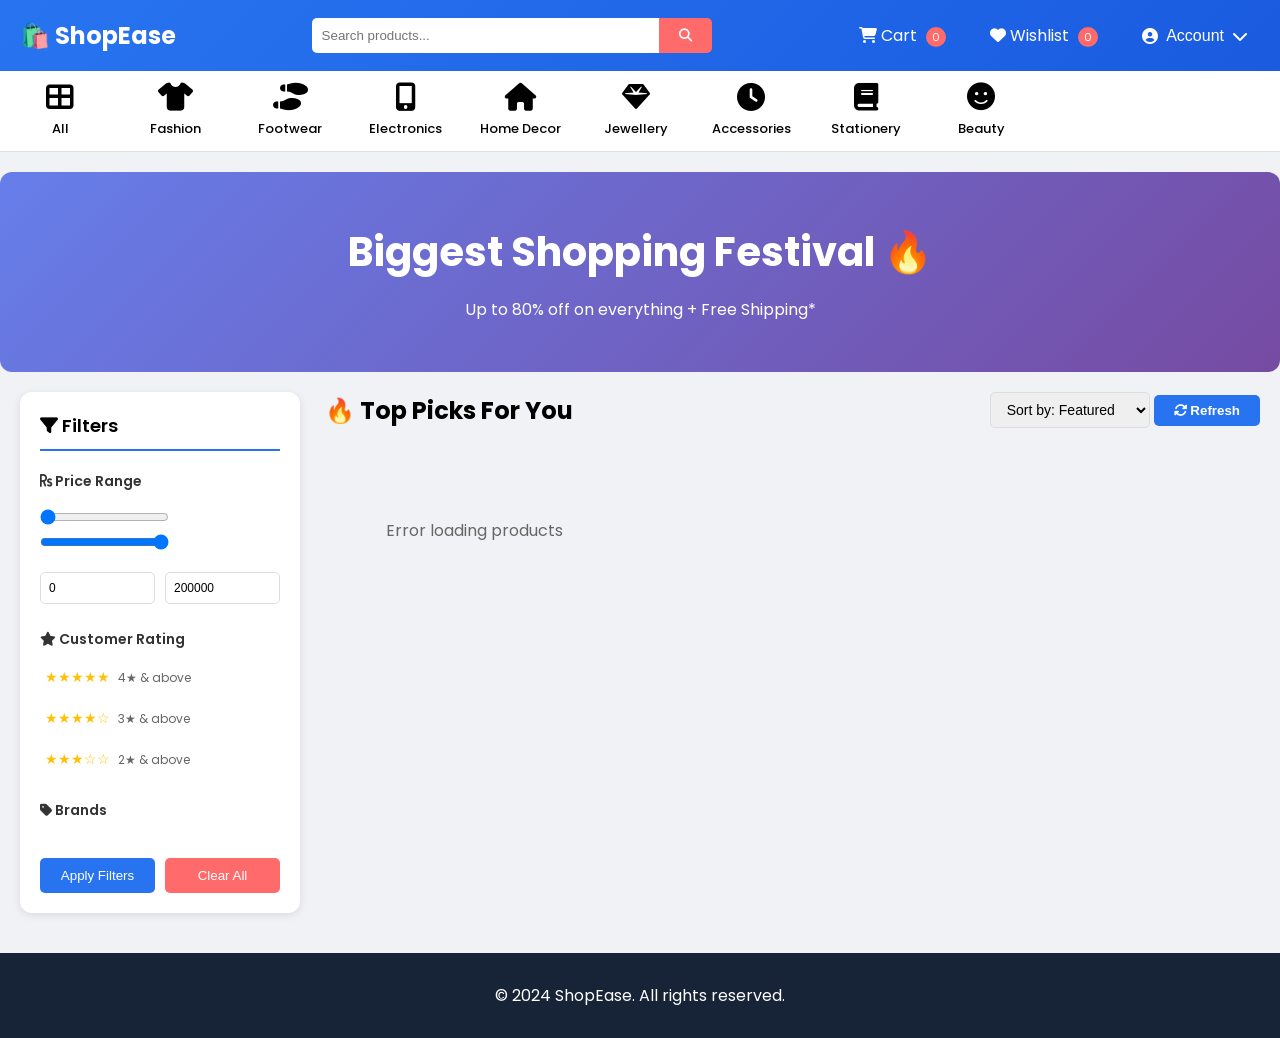
==== commit 245e1c3b: "Remove BOM characters from all Java files" ====
--- a/src/main/resources/static/index.html
+++ b/src/main/resources/static/index.html
@@ -3,240 +3,364 @@
 <head>
     <meta charset="UTF-8">
     <meta name="viewport" content="width=device-width, initial-scale=1.0">
-    <title>ShopEase - 41 Products</title>
+    <title>ShopEase - Online Shopping Store</title>
     <link href="https://fonts.googleapis.com/css2?family=Poppins:wght@300;400;500;600;700&display=swap" rel="stylesheet">
     <link rel="stylesheet" href="https://cdnjs.cloudflare.com/ajax/libs/font-awesome/6.4.0/css/all.min.css">
     <style>
         * { margin: 0; padding: 0; box-sizing: border-box; }
         body { font-family: 'Poppins', sans-serif; background: #f0f2f5; }
-        .header { background: linear-gradient(135deg, #2874f0 0%, #1a5be0 100%); padding: 15px 20px; display: flex; justify-content: space-between; align-items: center; flex-wrap: wrap; gap: 15px; position: sticky; top: 0; z-index: 100; }
-        .logo { color: white; font-size: 28px; font-weight: bold; cursor: pointer; }
-        .logo span { color: #ffe500; }
-        .search-bar { flex: 1; max-width: 400px; display: flex; background: white; border-radius: 8px; overflow: hidden; }
-        .search-bar input { flex: 1; padding: 10px 15px; border: none; outline: none; }
-        .search-bar button { padding: 10px 20px; background: #ff6b6b; color: white; border: none; cursor: pointer; }
-        .nav-links { display: flex; gap: 20px; }
-        .nav-links a { color: white; text-decoration: none; display: flex; align-items: center; gap: 8px; }
-        .badge { background: #ff6b6b; border-radius: 50%; padding: 2px 8px; font-size: 12px; }
-        .container { max-width: 1400px; margin: 30px auto; padding: 0 20px; }
-        .filters { background: white; padding: 15px 20px; border-radius: 10px; margin-bottom: 20px; display: flex; gap: 20px; flex-wrap: wrap; align-items: center; }
-        .filter-group { display: flex; align-items: center; gap: 10px; }
-        .filter-group select, .filter-group input { padding: 8px 12px; border: 1px solid #ddd; border-radius: 5px; }
-        .product-count { background: white; padding: 15px 20px; border-radius: 10px; margin-bottom: 20px; font-weight: 600; }
-        .products-grid { display: grid; grid-template-columns: repeat(auto-fill, minmax(280px, 1fr)); gap: 25px; }
-        .product-card { background: white; border-radius: 12px; overflow: hidden; transition: transform 0.3s; box-shadow: 0 2px 8px rgba(0,0,0,0.1); }
-        .product-card:hover { transform: translateY(-5px); box-shadow: 0 5px 20px rgba(0,0,0,0.15); }
-        .product-image { height: 180px; background: #f5f5f5; display: flex; align-items: center; justify-content: center; font-size: 60px; }
+        .header { background: linear-gradient(135deg, #2874f0, #1a5be0); padding: 15px 20px; position: sticky; top: 0; z-index: 1000; }
+        .header-top { max-width: 1400px; margin: 0 auto; display: flex; justify-content: space-between; align-items: center; flex-wrap: wrap; gap: 15px; }
+        .logo { color: white; font-size: 24px; font-weight: bold; cursor: pointer; }
+        .search-bar { flex: 1; max-width: 400px; display: flex; }
+        .search-bar input { flex: 1; padding: 10px; border: none; border-radius: 5px 0 0 5px; }
+        .search-bar button { padding: 10px 20px; background: #ff6b6b; color: white; border: none; border-radius: 0 5px 5px 0; cursor: pointer; }
+        
+        /* SIMPLE WORKING DROPDOWN */
+        .dropdown { position: relative; display: inline-block; }
+        .dropbtn { background: none; border: none; color: white; cursor: pointer; padding: 8px 12px; font-size: 16px; display: flex; align-items: center; gap: 8px; border-radius: 5px; }
+        .dropbtn:hover { background: rgba(255,255,255,0.2); }
+        .dropdown-content { display: none; position: absolute; right: 0; top: 100%; background-color: white; min-width: 200px; box-shadow: 0px 8px 16px 0px rgba(0,0,0,0.2); z-index: 1001; border-radius: 8px; margin-top: 5px; }
+        .dropdown-content a { color: #333; padding: 12px 16px; text-decoration: none; display: flex; align-items: center; gap: 10px; font-size: 14px; border-bottom: 1px solid #eee; }
+        .dropdown-content a:last-child { border-bottom: none; }
+        .dropdown-content a:hover { background-color: #f1f1f1; border-radius: 8px; }
+        .dropdown-content a i { width: 20px; color: #2874f0; }
+        .show { display: block; }
+        
+        .cart-info { display: flex; gap: 20px; align-items: center; }
+        .cart-info a, .cart-info .dropbtn { color: white; text-decoration: none; cursor: pointer; padding: 8px 12px; border-radius: 5px; font-size: 16px; }
+        .cart-info a:hover, .cart-info .dropbtn:hover { background: rgba(255,255,255,0.2); }
+        .badge { background: #ff6b6b; border-radius: 50%; padding: 2px 6px; margin-left: 5px; font-size: 11px; }
+        
+        .categories { background: white; border-bottom: 1px solid #e0e0e0; overflow-x: auto; }
+        .categories-scroll { max-width: 1400px; margin: 0 auto; padding: 12px 20px; display: flex; gap: 35px; }
+        .category-item { display: flex; flex-direction: column; align-items: center; gap: 8px; cursor: pointer; min-width: 80px; transition: 0.3s; }
+        .category-item:hover { color: #2874f0; transform: translateY(-3px); }
+        .category-item i { font-size: 28px; }
+        .category-item span { font-size: 13px; font-weight: 500; }
+        
+        .hero { background: linear-gradient(135deg, #667eea, #764ba2); margin: 20px auto; max-width: 1400px; border-radius: 12px; padding: 50px; text-align: center; color: white; }
+        .hero h1 { font-size: 40px; margin-bottom: 15px; }
+        
+        /* Back to Top Button */
+        .back-to-top {
+            position: fixed;
+            bottom: 30px;
+            right: 30px;
+            width: 50px;
+            height: 50px;
+            background: #2874f0;
+            color: white;
+            border: none;
+            border-radius: 50%;
+            cursor: pointer;
+            display: none;
+            align-items: center;
+            justify-content: center;
+            font-size: 20px;
+            box-shadow: 0 4px 12px rgba(0,0,0,0.15);
+            transition: 0.3s;
+            z-index: 999;
+        }
+        .back-to-top:hover { background: #1a5bc7; transform: translateY(-3px); }
+        
+        .main-layout { display: flex; max-width: 1400px; margin: 0 auto; gap: 25px; padding: 0 20px; }
+        .filters-sidebar { width: 280px; background: white; border-radius: 12px; padding: 20px; height: fit-content; position: sticky; top: 100px; box-shadow: 0 2px 8px rgba(0,0,0,0.1); }
+        .filter-title { font-size: 18px; font-weight: 600; margin-bottom: 20px; padding-bottom: 10px; border-bottom: 2px solid #2874f0; }
+        .filter-section { margin-bottom: 25px; }
+        .filter-section h4 { font-size: 14px; font-weight: 600; margin-bottom: 12px; color: #333; }
+        
+        .price-range { margin: 15px 0; }
+        .price-input { display: flex; gap: 10px; margin-top: 15px; }
+        .price-input input { width: 100%; padding: 8px; border: 1px solid #ddd; border-radius: 5px; font-size: 12px; }
+        
+        .rating-filter { display: flex; align-items: center; gap: 8px; margin-bottom: 10px; cursor: pointer; padding: 5px; border-radius: 5px; }
+        .rating-filter:hover { background: #f5f5f5; }
+        .rating-stars { color: #ffc107; font-size: 14px; }
+        .rating-text { font-size: 12px; color: #666; }
+        
+        .brand-list { max-height: 200px; overflow-y: auto; }
+        .brand-item { display: flex; align-items: center; gap: 10px; margin-bottom: 10px; cursor: pointer; padding: 5px; border-radius: 5px; }
+        .brand-item:hover { background: #f5f5f5; }
+        .brand-item input { cursor: pointer; }
+        .brand-name { font-size: 13px; color: #333; flex: 1; }
+        .brand-count { font-size: 11px; color: #999; }
+        
+        .filter-actions { margin-top: 20px; display: flex; gap: 10px; }
+        .btn-apply { background: #2874f0; color: white; border: none; padding: 10px; border-radius: 5px; cursor: pointer; flex: 1; font-weight: 500; }
+        .btn-clear { background: #ff6b6b; color: white; border: none; padding: 10px; border-radius: 5px; cursor: pointer; flex: 1; font-weight: 500; }
+        
+        .products-area { flex: 1; }
+        .section-header { display: flex; justify-content: space-between; align-items: center; margin-bottom: 20px; flex-wrap: wrap; gap: 10px; }
+        .section-title { font-size: 24px; font-weight: 700; }
+        .sort-select { padding: 8px 12px; border: 1px solid #ddd; border-radius: 5px; font-size: 14px; cursor: pointer; }
+        .refresh-btn { background: #2874f0; color: white; border: none; padding: 8px 20px; border-radius: 5px; cursor: pointer; font-weight: bold; }
+        
+        .products-grid { display: grid; grid-template-columns: repeat(auto-fill, minmax(280px, 1fr)); gap: 20px; margin-bottom: 40px; }
+        .product-card { background: white; border-radius: 12px; overflow: hidden; cursor: pointer; transition: 0.3s; box-shadow: 0 2px 8px rgba(0,0,0,0.1); position: relative; }
+        .product-card:hover { transform: translateY(-5px); box-shadow: 0 10px 25px rgba(0,0,0,0.15); }
+        .product-image { height: 220px; overflow: hidden; position: relative; background: #f8f9fa; }
+        .product-image img { width: 100%; height: 100%; object-fit: cover; }
+        .discount-badge { position: absolute; top: 10px; left: 10px; background: #ff6b6b; color: white; padding: 4px 8px; border-radius: 20px; font-size: 11px; font-weight: bold; }
+        .wishlist-heart { position: absolute; top: 10px; right: 10px; background: white; width: 32px; height: 32px; border-radius: 50%; display: flex; align-items: center; justify-content: center; cursor: pointer; transition: 0.3s; box-shadow: 0 2px 5px rgba(0,0,0,0.2); z-index: 10; }
+        .wishlist-heart:hover { transform: scale(1.1); background: #ff6b6b; color: white; }
+        .wishlist-heart.active { background: #ff6b6b; color: white; }
+        
         .product-info { padding: 15px; }
-        .product-name { font-weight: 600; font-size: 16px; margin-bottom: 5px; }
-        .product-category { font-size: 12px; color: #999; margin-bottom: 5px; }
-        .product-brand { font-size: 12px; color: #2874f0; margin-bottom: 5px; }
-        .product-price { color: #2874f0; font-weight: 700; font-size: 18px; }
+        .product-title { font-size: 14px; font-weight: 600; margin-bottom: 5px; }
+        .product-brand { font-size: 12px; color: #666; margin-bottom: 5px; }
+        .product-price { font-size: 18px; font-weight: bold; color: #2874f0; }
         .original-price { text-decoration: line-through; color: #999; font-size: 12px; margin-left: 8px; }
-        .discount { color: #4caf50; font-size: 11px; margin-left: 8px; }
-        .rating { color: #ffc107; font-size: 13px; margin: 5px 0; }
-        .add-to-cart { width: 100%; padding: 10px; background: #ff6b6b; color: white; border: none; border-radius: 8px; cursor: pointer; margin-top: 10px; font-weight: 600; transition: background 0.3s; }
-        .add-to-cart:hover { background: #ff5252; }
-        .footer { background: #172337; color: white; text-align: center; padding: 20px; margin-top: 40px; }
-        @media (max-width: 768px) { .header { flex-direction: column; } .search-bar { max-width: 100%; width: 100%; } .filters { flex-direction: column; align-items: stretch; } }
-    </style>
+        .rating { display: flex; align-items: center; gap: 5px; margin: 8px 0; font-size: 12px; }
+        .stars { color: #ffc107; }
+        .add-to-cart { width: 100%; padding: 10px; background: #2874f0; color: white; border: none; border-radius: 8px; cursor: pointer; font-weight: 600; margin-top: 10px; }
+        .add-to-cart:hover { background: #1a5bc7; }
+        
+        .footer { background: #172337; color: white; text-align: center; padding: 30px; margin-top: 40px; }
+        .loading { text-align: center; padding: 50px; color: #666; }
+        .toast { position: fixed; bottom: 20px; right: 20px; background: #4caf50; color: white; padding: 12px 24px; border-radius: 8px; z-index: 9999; animation: slideIn 0.3s ease; }
+        @keyframes slideIn { from { transform: translateX(100%); opacity: 0; } to { transform: translateX(0); opacity: 1; } }
+        
+        .filter-summary { display: flex; flex-wrap: wrap; gap: 10px; margin-bottom: 20px; }
+        .filter-tag { background: #e3f2fd; padding: 5px 12px; border-radius: 20px; font-size: 12px; display: flex; align-items: center; gap: 8px; }
+        .filter-tag i { cursor: pointer; color: #ff6b6b; }
+        
+        @media (max-width: 900px) { .main-layout { flex-direction: column; } .filters-sidebar { width: 100%; position: static; } }
+        @media (max-width: 768px) { .header-top { flex-direction: column; } .search-bar { max-width: 100%; } .products-grid { grid-template-columns: repeat(auto-fill, minmax(200px, 1fr)); } .hero h1 { font-size: 28px; } .categories-scroll { gap: 20px; } .category-item { min-width: 65px; } .category-item i { font-size: 22px; } .category-item span { font-size: 11px; } }
+            .dropdown-content a { 
+            color: #333 !important; 
+            background-color: white !important;
+            font-size: 14px !important;
+            font-weight: 500 !important;
+            display: flex !important;
+            align-items: center !important;
+            gap: 10px !important;
+        }
+        .dropdown-content a i { color: #2874f0 !important; width: 20px; }
+        .dropdown-content a:hover { background-color: #f0f2f5 !important; }
+</style>
 </head>
 <body>
     <div class="header">
-        <div class="logo" onclick="window.location.href='/'">Shop<span>Ease</span></div>
-        <div class="search-bar">
-            <input type="text" id="searchInput" placeholder="Search products...">
-            <button onclick="searchProducts()"><i class="fas fa-search"></i></button>
-        </div>
-        <div class="nav-links">
-            <a href="#">
-                <i class="fas fa-shopping-cart"></i> Cart
-                <span class="badge" id="cartCount">0</span>
-            </a>
+        <div class="header-top">
+            <div class="logo" onclick="location.reload()">🛍️ ShopEase</div>
+            <div class="search-bar">
+                <input type="text" id="searchInput" placeholder="Search products...">
+                <button onclick="performSearch()"><i class="fas fa-search"></i></button>
+            </div>
+            <div class="cart-info">
+                <a href="/cart.html"><i class="fas fa-shopping-cart"></i> Cart <span id="cartCount" class="badge">0</span></a>
+                <a href="/wishlist.html"><i class="fas fa-heart"></i> Wishlist <span id="wishlistCount" class="badge">0</span></a>
+                <div class="dropdown">
+                    <button class="dropbtn" id="accountBtn"><i class="fas fa-user-circle"></i> Account <i class="fas fa-chevron-down"></i></button>
+                    <div class="dropdown-content" id="accountDropdown">
+                        <a href="/profile.html"><i class="fas fa-id-card"></i> My Profile</a>
+                        <a href="/orders.html"><i class="fas fa-box"></i> My Orders</a>
+                        <a href="/notifications.html"><i class="fas fa-bell"></i> Notifications</a>
+                        <a href="/settings.html"><i class="fas fa-cog"></i> Settings</a>
+                        <a href="#" onclick="logout()"><i class="fas fa-sign-out-alt"></i> Logout</a>
+                    </div>
+                </div>
+            </div>
         </div>
     </div>
 
-    <div class="container">
-        <div class="filters">
-            <div class="filter-group">
-                <label>Category:</label>
-                <select id="categoryFilter">
-                    <option value="all">All</option>
-                    <option value="Electronics">Electronics</option>
-                    <option value="Fashion">Fashion</option>
-                    <option value="Footwear">Footwear</option>
-                    <option value="Beauty">Beauty</option>
-                    <option value="Home Decor">Home Decor</option>
-                    <option value="Accessories">Accessories</option>
-                    <option value="Stationery">Stationery</option>
-                    <option value="Sports">Sports</option>
-                    <option value="Jewellery">Jewellery</option>
-                </select>
-            </div>
-            <div class="filter-group">
-                <label>Sort by:</label>
-                <select id="sortFilter">
-                    <option value="default">Featured</option>
-                    <option value="price_low">Price: Low to High</option>
-                    <option value="price_high">Price: High to Low</option>
-                </select>
-            </div>
-            <button onclick="applyFilters()" style="padding: 8px 20px; background: #2874f0; color: white; border: none; border-radius: 5px; cursor: pointer;">Apply Filters</button>
+    <div class="categories"><div class="categories-scroll" id="categoriesNav"></div></div>
+
+    <div class="hero">
+        <h1>Biggest Shopping Festival 🔥</h1>
+        <p>Up to 80% off on everything + Free Shipping*</p>
+    </div>
+
+    <div class="main-layout">
+        <div class="filters-sidebar">
+            <div class="filter-title"><i class="fas fa-filter"></i> Filters</div>
+            <div class="filter-section"><h4><i class="fas fa-rupee-sign"></i> Price Range</h4>
+                <div class="price-range">
+                    <input type="range" id="priceMinSlider" min="0" max="200000" value="0" step="1000" oninput="updatePriceInputs()">
+                    <input type="range" id="priceMaxSlider" min="0" max="200000" value="200000" step="1000" oninput="updatePriceInputs()">
+                    <div class="price-input"><input type="number" id="minPrice" placeholder="Min" value="0" step="1000"><input type="number" id="maxPrice" placeholder="Max" value="200000" step="1000"></div>
+                </div>
+            </div>
+            <div class="filter-section"><h4><i class="fas fa-star"></i> Customer Rating</h4>
+                <div id="ratingFilters">
+                    <div class="rating-filter" onclick="setRatingFilter(4)"><div class="rating-stars">★★★★★</div><div class="rating-text">4★ & above</div></div>
+                    <div class="rating-filter" onclick="setRatingFilter(3)"><div class="rating-stars">★★★★☆</div><div class="rating-text">3★ & above</div></div>
+                    <div class="rating-filter" onclick="setRatingFilter(2)"><div class="rating-stars">★★★☆☆</div><div class="rating-text">2★ & above</div></div>
+                </div>
+            </div>
+            <div class="filter-section"><h4><i class="fas fa-tag"></i> Brands</h4><div class="brand-list" id="brandFilters"></div></div>
+            <div class="filter-actions"><button class="btn-apply" onclick="applyFilters()">Apply Filters</button><button class="btn-clear" onclick="clearAllFilters()">Clear All</button></div>
         </div>
-
-        <div class="product-count" id="productCount">Loading 41 products...</div>
-        <div class="products-grid" id="productsGrid"></div>
+        
+        <div class="products-area">
+            <div class="section-header"><h2 class="section-title">🔥 Top Picks For You</h2>
+                <div><select id="sortSelect" class="sort-select" onchange="applyFilters()"><option value="default">Sort by: Featured</option><option value="price_asc">Price: Low to High</option><option value="price_desc">Price: High to Low</option><option value="rating">Top Rated</option><option value="discount">Biggest Discount</option></select>
+                <button class="refresh-btn" onclick="resetAndRefresh()"><i class="fas fa-sync-alt"></i> Refresh</button></div>
+            </div>
+            <div id="filterSummary" class="filter-summary"></div>
+            <div id="productsGrid" class="products-grid"><div class="loading">Loading products...</div></div>
+        </div>
     </div>
 
-    <div class="footer">
-        <p>&copy; 2024 ShopEase - 41 Amazing Products! 🎉</p>
-    </div>
+    <!-- Back to Top Button -->
+    <button class="back-to-top" id="backToTopBtn" onclick="scrollToTop()">
+        <i class="fas fa-arrow-up"></i>
+    </button>
+
+    <div class="footer"><p>&copy; 2024 ShopEase. All rights reserved.</p></div>
 
     <script>
-        // ==================== 41 PRODUCTS DATABASE ====================
-        const ALL_PRODUCTS = [
-            { id: 1, name: "iPhone 15 Pro Max", price: 129900, originalPrice: 149900, discount: "13%", category: "Electronics", brand: "Apple", rating: 4.8, image: "📱" },
-            { id: 2, name: "Samsung Galaxy S24 Ultra", price: 129999, originalPrice: 149999, discount: "13%", category: "Electronics", brand: "Samsung", rating: 4.7, image: "📱" },
-            { id: 3, name: "Google Pixel 8 Pro", price: 106999, originalPrice: 124999, discount: "14%", category: "Electronics", brand: "Google", rating: 4.6, image: "📱" },
-            { id: 4, name: "OnePlus 12", price: 64999, originalPrice: 74999, discount: "13%", category: "Electronics", brand: "OnePlus", rating: 4.5, image: "📱" },
-            { id: 5, name: "MacBook Pro M3", price: 169900, originalPrice: 189900, discount: "10%", category: "Electronics", brand: "Apple", rating: 4.9, image: "💻" },
-            { id: 6, name: "Dell XPS 15", price: 149990, originalPrice: 169990, discount: "12%", category: "Electronics", brand: "Dell", rating: 4.7, image: "💻" },
-            { id: 7, name: "Sony WH-1000XM5", price: 29990, originalPrice: 39990, discount: "25%", category: "Electronics", brand: "Sony", rating: 4.8, image: "🎧" },
-            { id: 8, name: "AirPods Pro 2", price: 24900, originalPrice: 29900, discount: "17%", category: "Electronics", brand: "Apple", rating: 4.7, image: "🎧" },
-            { id: 9, name: "iPad Pro 12.9", price: 99900, originalPrice: 119900, discount: "17%", category: "Electronics", brand: "Apple", rating: 4.8, image: "📱" },
-            { id: 10, name: "PS5 Console", price: 49990, originalPrice: 54990, discount: "9%", category: "Electronics", brand: "Sony", rating: 4.9, image: "🎮" },
-            { id: 11, name: "Nike Air Max 270", price: 8999, originalPrice: 12999, discount: "31%", category: "Footwear", brand: "Nike", rating: 4.5, image: "👟" },
-            { id: 12, name: "Adidas Ultraboost", price: 12999, originalPrice: 17999, discount: "28%", category: "Footwear", brand: "Adidas", rating: 4.6, image: "👟" },
-            { id: 13, name: "Puma RS-X", price: 6999, originalPrice: 9999, discount: "30%", category: "Footwear", brand: "Puma", rating: 4.4, image: "👟" },
-            { id: 14, name: "Levi's Jeans", price: 2999, originalPrice: 4999, discount: "40%", category: "Fashion", brand: "Levi's", rating: 4.5, image: "👖" },
-            { id: 15, name: "Zara Winter Jacket", price: 4999, originalPrice: 8999, discount: "44%", category: "Fashion", brand: "Zara", rating: 4.3, image: "🧥" },
-            { id: 16, name: "Men Cotton T-Shirt", price: 499, originalPrice: 1299, discount: "61%", category: "Fashion", brand: "Roadster", rating: 4.3, image: "👕" },
-            { id: 17, name: "Women Floral Top", price: 699, originalPrice: 1999, discount: "65%", category: "Fashion", brand: "Here&Now", rating: 4.4, image: "👚" },
-            { id: 18, name: "Men Slim Jeans", price: 999, originalPrice: 2999, discount: "66%", category: "Fashion", brand: "Levis", rating: 4.5, image: "👖" },
-            { id: 19, name: "Women Denim Jacket", price: 1499, originalPrice: 4999, discount: "70%", category: "Fashion", brand: "Zara", rating: 4.6, image: "🧥" },
-            { id: 20, name: "Ray-Ban Sunglasses", price: 5999, originalPrice: 9999, discount: "40%", category: "Accessories", brand: "Ray-Ban", rating: 4.7, image: "🕶️" },
-            { id: 21, name: "Fossil Gen 6 Watch", price: 19999, originalPrice: 29999, discount: "33%", category: "Accessories", brand: "Fossil", rating: 4.5, image: "⌚" },
-            { id: 22, name: "Michael Kors Bag", price: 24999, originalPrice: 39999, discount: "38%", category: "Accessories", brand: "Michael Kors", rating: 4.6, image: "👜" },
-            { id: 23, name: "Designer Handbag", price: 1499, originalPrice: 4999, discount: "70%", category: "Accessories", brand: "Lavie", rating: 4.7, image: "👜" },
-            { id: 24, name: "Leather Wallet", price: 599, originalPrice: 1999, discount: "70%", category: "Accessories", brand: "Wildhorn", rating: 4.4, image: "👛" },
-            { id: 25, name: "Memory Foam Mattress", price: 14999, originalPrice: 29999, discount: "50%", category: "Home Decor", brand: "Wakefit", rating: 4.6, image: "🛏️" },
-            { id: 26, name: "Bean Bag", price: 3999, originalPrice: 7999, discount: "50%", category: "Home Decor", brand: "Urban Ladder", rating: 4.4, image: "🪑" },
-            { id: 27, name: "Bookshelf", price: 8999, originalPrice: 14999, discount: "40%", category: "Home Decor", brand: "IKEA", rating: 4.5, image: "📚" },
-            { id: 28, name: "Wall Painting", price: 1499, originalPrice: 4999, discount: "70%", category: "Home Decor", brand: "Art Street", rating: 4.6, image: "🖼️" },
-            { id: 29, name: "Wall Clock", price: 1299, originalPrice: 3999, discount: "67%", category: "Home Decor", brand: "Ajanta", rating: 4.6, image: "🕰️" },
-            { id: 30, name: "Air Fryer", price: 7999, originalPrice: 12999, discount: "38%", category: "Electronics", brand: "Philips", rating: 4.7, image: "🍟" },
-            { id: 31, name: "Robot Vacuum", price: 24999, originalPrice: 39999, discount: "38%", category: "Electronics", brand: "Mi", rating: 4.5, image: "🤖" },
-            { id: 32, name: "Maybelline Foundation", price: 449, originalPrice: 899, discount: "50%", category: "Beauty", brand: "Maybelline", rating: 4.2, image: "💄" },
-            { id: 33, name: "Nyx Eyeshadow Palette", price: 899, originalPrice: 1799, discount: "50%", category: "Beauty", brand: "Nyx", rating: 4.7, image: "🎨" },
-            { id: 34, name: "Lakme Lipstick", price: 499, originalPrice: 999, discount: "50%", category: "Beauty", brand: "Lakme", rating: 4.4, image: "💄" },
-            { id: 35, name: "Men Watch", price: 2999, originalPrice: 9999, discount: "70%", category: "Accessories", brand: "Fastrack", rating: 4.7, image: "⌚" },
-            { id: 36, name: "Women Watch", price: 2499, originalPrice: 4999, discount: "50%", category: "Accessories", brand: "Titan", rating: 4.6, image: "⌚" },
-            { id: 37, name: "Gold Necklace", price: 2499, originalPrice: 7999, discount: "69%", category: "Jewellery", brand: "PC Jeweller", rating: 4.6, image: "📿" },
-            { id: 38, name: "Golden Earrings", price: 899, originalPrice: 2999, discount: "70%", category: "Jewellery", brand: "Caratlane", rating: 4.5, image: "💍" },
-            { id: 39, name: "Laptop Backpack", price: 1299, originalPrice: 3999, discount: "67%", category: "Stationery", brand: "Skybags", rating: 4.6, image: "🎒" },
-            { id: 40, name: "Parker Pen Set", price: 299, originalPrice: 699, discount: "57%", category: "Stationery", brand: "Parker", rating: 4.7, image: "✒️" },
-            { id: 41, name: "Yoga Mat", price: 999, originalPrice: 1999, discount: "50%", category: "Sports", brand: "Decathlon", rating: 4.4, image: "🧘" }
-        ];
-
+        // Back to Top Button functionality
+        const backToTopBtn = document.getElementById('backToTopBtn');
+        
+        window.addEventListener('scroll', function() {
+            if (window.scrollY > 300) {
+                backToTopBtn.style.display = 'flex';
+            } else {
+                backToTopBtn.style.display = 'none';
+            }
+        });
+        
+        function scrollToTop() {
+            window.scrollTo({ top: 0, behavior: 'smooth' });
+        }
+        
+        // Dropdown functionality
+        document.addEventListener('DOMContentLoaded', function() {
+            const accountBtn = document.getElementById('accountBtn');
+            const accountDropdown = document.getElementById('accountDropdown');
+            
+            if (accountBtn && accountDropdown) {
+                accountBtn.addEventListener('click', function(event) {
+                    event.stopPropagation();
+                    accountDropdown.classList.toggle('show');
+                });
+                
+                window.addEventListener('click', function(event) {
+                    if (!accountBtn.contains(event.target)) {
+                        accountDropdown.classList.remove('show');
+                    }
+                });
+            }
+        });
+        
         let cart = JSON.parse(localStorage.getItem('cart') || '[]');
+        let wishlist = JSON.parse(localStorage.getItem('wishlist') || '[]');
+        let allProducts = [];
         let currentCategory = 'all';
-        let currentSort = 'default';
-        let searchQuery = '';
-
-        function displayProducts() {
-            let filtered = [...ALL_PRODUCTS];
-            
-            // Apply search
-            if (searchQuery) {
-                filtered = filtered.filter(p => 
-                    p.name.toLowerCase().includes(searchQuery.toLowerCase()) ||
-                    p.category.toLowerCase().includes(searchQuery.toLowerCase()) ||
-                    p.brand.toLowerCase().includes(searchQuery.toLowerCase())
-                );
+        let currentSearchQuery = '';
+        
+        let filterState = { minPrice: 0, maxPrice: 200000, selectedRating: 0, selectedBrands: [], sortBy: 'default' };
+
+        function updatePriceInputs() {
+            let min = parseInt(document.getElementById('priceMinSlider').value);
+            let max = parseInt(document.getElementById('priceMaxSlider').value);
+            if (min > max) { [min, max] = [max, min]; document.getElementById('priceMinSlider').value = min; document.getElementById('priceMaxSlider').value = max; }
+            document.getElementById('minPrice').value = min; document.getElementById('maxPrice').value = max;
+        }
+
+        function setRatingFilter(rating) { filterState.selectedRating = rating; applyFilters(); }
+        
+        function updateBrandFilter(brand, checked) { 
+            if (checked) { if (!filterState.selectedBrands.includes(brand)) filterState.selectedBrands.push(brand); } 
+            else { filterState.selectedBrands = filterState.selectedBrands.filter(b => b !== brand); } 
+            applyFilters(); 
+        }
+        
+        function showToast(msg) { 
+            const toast = document.createElement('div'); 
+            toast.className = 'toast'; 
+            toast.innerHTML = msg; 
+            document.body.appendChild(toast); 
+            setTimeout(() => toast.remove(), 2000); 
+        }
+
+        const categories = [{ name: 'All', icon: 'fa-th-large' }, { name: 'Fashion', icon: 'fa-tshirt' }, { name: 'Footwear', icon: 'fa-shoe-prints' }, { name: 'Electronics', icon: 'fa-mobile-alt' }, { name: 'Home Decor', icon: 'fa-home' }, { name: 'Jewellery', icon: 'fa-gem' }, { name: 'Accessories', icon: 'fa-clock' }, { name: 'Stationery', icon: 'fa-book' }, { name: 'Beauty', icon: 'fa-smile' }];
+        
+        function loadCategoriesNav() { 
+            const container = document.getElementById('categoriesNav'); 
+            container.innerHTML = categories.map(cat => `<div class="category-item" onclick="filterByCategory('${cat.name === 'All' ? 'all' : cat.name}')"><i class="fas ${cat.icon}"></i><span>${cat.name}</span></div>`).join(''); 
+        }
+
+        async function loadProducts() { 
+            try { 
+                const timestamp = new Date().getTime(); 
+                const response = await fetch('/api/products?t=' + timestamp); 
+                allProducts = await response.json(); 
+                loadBrandFilters(); 
+                applyFilters(); 
+                updateCounts(); 
+            } catch(e) { console.error(e); document.getElementById('productsGrid').innerHTML = '<div class="loading">Error loading products</div>'; } 
+        }
+        
+        function loadBrandFilters() { 
+            const brands = [...new Set(allProducts.map(p => p.brand).filter(b => b))]; 
+            const container = document.getElementById('brandFilters'); 
+            container.innerHTML = brands.map(brand => `<div class="brand-item" onclick="toggleBrandSelection('${brand}')"><input type="checkbox" id="brand_${brand}" onchange="updateBrandFilter('${brand}', this.checked)"><label class="brand-name" for="brand_${brand}">${brand}</label><span class="brand-count">(${allProducts.filter(p => p.brand === brand).length})</span></div>`).join(''); 
+        }
+        
+        function toggleBrandSelection(brand) { const checkbox = document.getElementById(`brand_${brand}`); checkbox.checked = !checkbox.checked; updateBrandFilter(brand, checkbox.checked); }
+
+        function applyFilters() {
+            filterState.minPrice = parseInt(document.getElementById('minPrice').value); 
+            filterState.maxPrice = parseInt(document.getElementById('maxPrice').value);
+            document.getElementById('priceMinSlider').value = filterState.minPrice; 
+            document.getElementById('priceMaxSlider').value = filterState.maxPrice;
+            filterState.sortBy = document.getElementById('sortSelect').value;
+            let filtered = [...allProducts];
+            if (currentCategory !== 'all') filtered = filtered.filter(p => p.category === currentCategory);
+            if (currentSearchQuery.trim() !== '') { const query = currentSearchQuery.toLowerCase(); filtered = filtered.filter(p => p.name.toLowerCase().includes(query) || (p.brand && p.brand.toLowerCase().includes(query))); }
+            filtered = filtered.filter(p => p.price >= filterState.minPrice && p.price <= filterState.maxPrice);
+            if (filterState.selectedRating > 0) filtered = filtered.filter(p => (p.rating || 0) >= filterState.selectedRating);
+            if (filterState.selectedBrands.length > 0) filtered = filtered.filter(p => filterState.selectedBrands.includes(p.brand));
+            switch(filterState.sortBy) { 
+                case 'price_asc': filtered.sort((a,b) => a.price - b.price); break; 
+                case 'price_desc': filtered.sort((a,b) => b.price - a.price); break; 
+                case 'rating': filtered.sort((a,b) => (b.rating || 0) - (a.rating || 0)); break; 
+                case 'discount': filtered.sort((a,b) => { let discA = a.originalPrice ? ((a.originalPrice - a.price) / a.originalPrice) : 0; let discB = b.originalPrice ? ((b.originalPrice - b.price) / b.originalPrice) : 0; return discB - discA; }); break; 
+                default: break; 
             }
-            
-            // Apply category filter
-            if (currentCategory !== 'all') {
-                filtered = filtered.filter(p => p.category === currentCategory);
-            }
-            
-            // Apply sorting
-            if (currentSort === 'price_low') {
-                filtered.sort((a, b) => a.price - b.price);
-            } else if (currentSort === 'price_high') {
-                filtered.sort((a, b) => b.price - a.price);
-            }
-            
-            // Update count
-            document.getElementById('productCount').innerHTML = `🛍️ Showing ${filtered.length} of ${ALL_PRODUCTS.length} Products`;
-            
-            // Render products
-            const grid = document.getElementById('productsGrid');
-            if (filtered.length === 0) {
-                grid.innerHTML = '<div style="text-align: center; padding: 50px;">❌ No products found. Try different filters!</div>';
-                return;
-            }
-            
-            grid.innerHTML = filtered.map(product => `
-                <div class="product-card">
-                    <div class="product-image">${product.image}</div>
-                    <div class="product-info">
-                        <div class="product-name">${product.name}</div>
-                        <div class="product-category">${product.category}</div>
-                        <div class="product-brand">${product.brand}</div>
-                        <div class="rating">${'★'.repeat(Math.floor(product.rating))}${'☆'.repeat(5-Math.floor(product.rating))} (${product.rating})</div>
-                        <div class="product-price">
-                            ₹${product.price.toLocaleString()}
-                            <span class="original-price">₹${product.originalPrice.toLocaleString()}</span>
-                            <span class="discount">${product.discount} off</span>
-                        </div>
-                        <button class="add-to-cart" onclick="addToCart(${product.id})">
-                            <i class="fas fa-shopping-cart"></i> Add to Cart
-                        </button>
-                    </div>
-                </div>
-            `).join('');
-        }
-        
-        function addToCart(id) {
-            const product = ALL_PRODUCTS.find(p => p.id === id);
-            const existing = cart.find(item => item.id === id);
-            
-            if (existing) {
-                existing.quantity = (existing.quantity || 1) + 1;
-            } else {
-                cart.push({ ...product, quantity: 1 });
-            }
-            
-            localStorage.setItem('cart', JSON.stringify(cart));
-            updateCartCount();
-            alert(`✅ ${product.name} added to cart!`);
-        }
-        
-        function updateCartCount() {
-            const count = cart.reduce((sum, item) => sum + (item.quantity || 1), 0);
-            document.getElementById('cartCount').innerText = count;
-        }
-        
-        function searchProducts() {
-            searchQuery = document.getElementById('searchInput').value;
-            displayProducts();
-        }
-        
-        function applyFilters() {
-            currentCategory = document.getElementById('categoryFilter').value;
-            currentSort = document.getElementById('sortFilter').value;
-            displayProducts();
-        }
-        
-        document.getElementById('searchInput').addEventListener('keyup', (e) => {
-            if (e.key === 'Enter') searchProducts();
-        });
-        
-        // Initialize
-        displayProducts();
-        updateCartCount();
-        console.log(`✅ ${ALL_PRODUCTS.length} products loaded!`);
+            updateFilterSummary(); 
+            displayProducts(filtered);
+        }
+
+        function updateFilterSummary() { 
+            const container = document.getElementById('filterSummary'); 
+            let tags = []; 
+            if (filterState.minPrice > 0 || filterState.maxPrice < 200000) tags.push(`<span class="filter-tag">💰 ₹${filterState.minPrice} - ₹${filterState.maxPrice} <i class="fas fa-times" onclick="clearPriceFilter()"></i></span>`); 
+            if (filterState.selectedRating > 0) tags.push(`<span class="filter-tag">⭐ ${filterState.selectedRating}★ & above <i class="fas fa-times" onclick="clearRatingFilter()"></i></span>`); 
+            filterState.selectedBrands.forEach(brand => tags.push(`<span class="filter-tag">🏷️ ${brand} <i class="fas fa-times" onclick="removeBrandFilter('${brand}')"></i></span>`)); 
+            if (filterState.sortBy !== 'default') { const sortText = {price_asc: 'Price: Low to High', price_desc: 'Price: High to Low', rating: 'Top Rated', discount: 'Biggest Discount'}; tags.push(`<span class="filter-tag">📊 ${sortText[filterState.sortBy]} <i class="fas fa-times" onclick="clearSortFilter()"></i></span>`); } 
+            container.innerHTML = tags.join(''); 
+        }
+        
+        function clearPriceFilter() { filterState.minPrice = 0; filterState.maxPrice = 200000; document.getElementById('minPrice').value = 0; document.getElementById('maxPrice').value = 200000; document.getElementById('priceMinSlider').value = 0; document.getElementById('priceMaxSlider').value = 200000; applyFilters(); }
+        function clearRatingFilter() { filterState.selectedRating = 0; applyFilters(); }
+        function removeBrandFilter(brand) { filterState.selectedBrands = filterState.selectedBrands.filter(b => b !== brand); const cb = document.getElementById(`brand_${brand}`); if (cb) cb.checked = false; applyFilters(); }
+        function clearSortFilter() { document.getElementById('sortSelect').value = 'default'; filterState.sortBy = 'default'; applyFilters(); }
+        function clearAllFilters() { filterState = { minPrice: 0, maxPrice: 200000, selectedRating: 0, selectedBrands: [], sortBy: 'default' }; document.getElementById('minPrice').value = 0; document.getElementById('maxPrice').value = 200000; document.getElementById('priceMinSlider').value = 0; document.getElementById('priceMaxSlider').value = 200000; document.getElementById('sortSelect').value = 'default'; document.querySelectorAll('#brandFilters input').forEach(cb => cb.checked = false); applyFilters(); showToast('All filters cleared'); }
+        function resetAndRefresh() { clearAllFilters(); currentCategory = 'all'; currentSearchQuery = ''; document.getElementById('searchInput').value = ''; loadProducts(); }
+        function filterByCategory(category) { currentCategory = category; if (category === 'all') { document.getElementById('searchInput').value = ''; currentSearchQuery = ''; } applyFilters(); }
+        function performSearch() { const searchInput = document.getElementById('searchInput'); currentSearchQuery = searchInput.value.trim(); currentCategory = 'all'; applyFilters(); if (currentSearchQuery) showToast(`Searching for "${currentSearchQuery}"...`); }
+
+        function getStarRating(rating) { const full = Math.floor(rating); const half = rating % 1 >= 0.5; const empty = 5 - full - (half ? 1 : 0); return '★'.repeat(full) + (half ? '½' : '') + '☆'.repeat(empty); }
+
+        function displayProducts(products) {
+            const container = document.getElementById('productsGrid');
+            if (!products || products.length === 0) { container.innerHTML = '<div class="loading">No products found matching your criteria</div>'; return; }
+            container.innerHTML = products.map(p => { const inCart = cart.some(item => item.id === p.id); const inWishlist = wishlist.some(item => item.id === p.id); const discountPercent = p.originalPrice ? Math.round(((p.originalPrice - p.price) / p.originalPrice) * 100) : 0; const productImage = p.imageUrl || 'https://placehold.co/300x300/2874f0/white?text=Product'; return `<div class="product-card" onclick="viewProduct(${p.id})"><div class="product-image"><img src="${productImage}" alt="${p.name}" onerror="this.src='https://placehold.co/300x300/2874f0/white?text=${p.name}'"><div class="discount-badge">${discountPercent}% OFF</div><div class="wishlist-heart ${inWishlist ? 'active' : ''}" onclick="event.stopPropagation(); toggleWishlist(${p.id})"><i class="fas ${inWishlist ? 'fa-heart' : 'fa-heart-o'}"></i></div></div><div class="product-info"><div class="product-title">${p.name}</div><div class="product-brand">${p.brand || 'ShopEase'}</div><div class="product-price">₹${p.price.toLocaleString()}${p.originalPrice ? `<span class="original-price">₹${p.originalPrice.toLocaleString()}</span>` : ''}</div><div class="rating"><div class="stars">${getStarRating(p.rating || 4)}</div><span>(${p.ratingCount || 100} reviews)</span></div><button class="add-to-cart" onclick="event.stopPropagation(); addToCart(${p.id})">${inCart ? '✓ In Cart' : '🛒 Add to Cart'}</button></div></div>`; }).join('');
+        }
+
+        async function toggleWishlist(id) { const product = allProducts.find(p => p.id === id); const index = wishlist.findIndex(item => item.id === id); if (index !== -1) { wishlist.splice(index, 1); showToast(`${product.name} removed from wishlist ❤️`); } else { wishlist.push(product); showToast(`${product.name} added to wishlist ❤️`); } localStorage.setItem('wishlist', JSON.stringify(wishlist)); updateCounts(); applyFilters(); }
+        async function addToCart(id) { event.stopPropagation(); const product = allProducts.find(p => p.id === id); const existing = cart.find(item => item.id === id); if (existing) existing.quantity = (existing.quantity || 1) + 1; else cart.push({...product, quantity: 1}); localStorage.setItem('cart', JSON.stringify(cart)); updateCounts(); showToast(`${product.name} added to cart! 🎉`); applyFilters(); }
+        function updateCounts() { document.getElementById('cartCount').textContent = cart.reduce((sum, item) => sum + (item.quantity || 1), 0); document.getElementById('wishlistCount').textContent = wishlist.length; }
+        function viewProduct(id) { window.location.href = `/product.html?id=${id}`; }
+        function logout() { localStorage.clear(); window.location.href = '/login.html'; }
+
+        loadCategoriesNav();
+        loadProducts();
     </script>
 </body>
 </html>
+
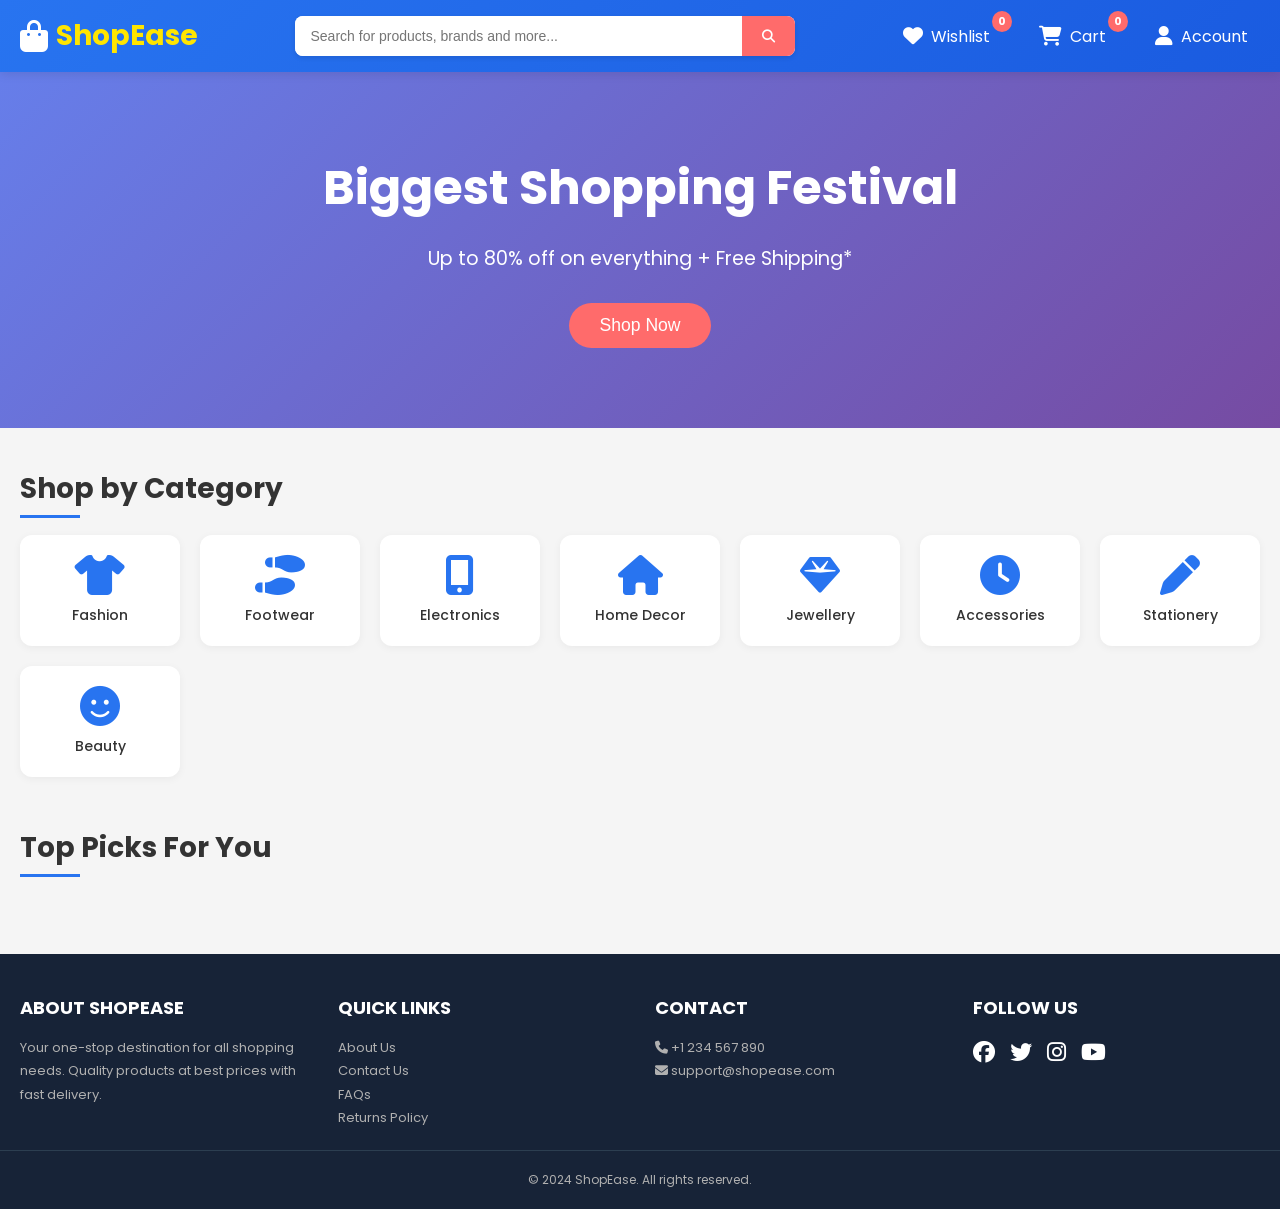
==== commit dffe7c73: "Restore professional ShopEase frontend with full features" ====
--- a/src/main/resources/static/index.html
+++ b/src/main/resources/static/index.html
@@ -3,364 +3,767 @@
 <head>
     <meta charset="UTF-8">
     <meta name="viewport" content="width=device-width, initial-scale=1.0">
-    <title>ShopEase - Online Shopping Store</title>
-    <link href="https://fonts.googleapis.com/css2?family=Poppins:wght@300;400;500;600;700&display=swap" rel="stylesheet">
+    <title>ShopEase - Your E-Commerce Store</title>
+    <link href="https://fonts.googleapis.com/css2?family=Poppins:wght@300;400;500;600;700;800&display=swap" rel="stylesheet">
     <link rel="stylesheet" href="https://cdnjs.cloudflare.com/ajax/libs/font-awesome/6.4.0/css/all.min.css">
     <style>
-        * { margin: 0; padding: 0; box-sizing: border-box; }
-        body { font-family: 'Poppins', sans-serif; background: #f0f2f5; }
-        .header { background: linear-gradient(135deg, #2874f0, #1a5be0); padding: 15px 20px; position: sticky; top: 0; z-index: 1000; }
-        .header-top { max-width: 1400px; margin: 0 auto; display: flex; justify-content: space-between; align-items: center; flex-wrap: wrap; gap: 15px; }
-        .logo { color: white; font-size: 24px; font-weight: bold; cursor: pointer; }
-        .search-bar { flex: 1; max-width: 400px; display: flex; }
-        .search-bar input { flex: 1; padding: 10px; border: none; border-radius: 5px 0 0 5px; }
-        .search-bar button { padding: 10px 20px; background: #ff6b6b; color: white; border: none; border-radius: 0 5px 5px 0; cursor: pointer; }
-        
-        /* SIMPLE WORKING DROPDOWN */
-        .dropdown { position: relative; display: inline-block; }
-        .dropbtn { background: none; border: none; color: white; cursor: pointer; padding: 8px 12px; font-size: 16px; display: flex; align-items: center; gap: 8px; border-radius: 5px; }
-        .dropbtn:hover { background: rgba(255,255,255,0.2); }
-        .dropdown-content { display: none; position: absolute; right: 0; top: 100%; background-color: white; min-width: 200px; box-shadow: 0px 8px 16px 0px rgba(0,0,0,0.2); z-index: 1001; border-radius: 8px; margin-top: 5px; }
-        .dropdown-content a { color: #333; padding: 12px 16px; text-decoration: none; display: flex; align-items: center; gap: 10px; font-size: 14px; border-bottom: 1px solid #eee; }
-        .dropdown-content a:last-child { border-bottom: none; }
-        .dropdown-content a:hover { background-color: #f1f1f1; border-radius: 8px; }
-        .dropdown-content a i { width: 20px; color: #2874f0; }
-        .show { display: block; }
-        
-        .cart-info { display: flex; gap: 20px; align-items: center; }
-        .cart-info a, .cart-info .dropbtn { color: white; text-decoration: none; cursor: pointer; padding: 8px 12px; border-radius: 5px; font-size: 16px; }
-        .cart-info a:hover, .cart-info .dropbtn:hover { background: rgba(255,255,255,0.2); }
-        .badge { background: #ff6b6b; border-radius: 50%; padding: 2px 6px; margin-left: 5px; font-size: 11px; }
-        
-        .categories { background: white; border-bottom: 1px solid #e0e0e0; overflow-x: auto; }
-        .categories-scroll { max-width: 1400px; margin: 0 auto; padding: 12px 20px; display: flex; gap: 35px; }
-        .category-item { display: flex; flex-direction: column; align-items: center; gap: 8px; cursor: pointer; min-width: 80px; transition: 0.3s; }
-        .category-item:hover { color: #2874f0; transform: translateY(-3px); }
-        .category-item i { font-size: 28px; }
-        .category-item span { font-size: 13px; font-weight: 500; }
-        
-        .hero { background: linear-gradient(135deg, #667eea, #764ba2); margin: 20px auto; max-width: 1400px; border-radius: 12px; padding: 50px; text-align: center; color: white; }
-        .hero h1 { font-size: 40px; margin-bottom: 15px; }
-        
-        /* Back to Top Button */
-        .back-to-top {
-            position: fixed;
-            bottom: 30px;
-            right: 30px;
-            width: 50px;
-            height: 50px;
+        * {
+            margin: 0;
+            padding: 0;
+            box-sizing: border-box;
+        }
+
+        body {
+            font-family: 'Poppins', sans-serif;
+            background: #f5f5f5;
+            color: #333;
+        }
+
+        /* Navbar */
+        .navbar {
+            background: linear-gradient(135deg, #2874f0 0%, #1a5be0 100%);
+            padding: 15px 0;
+            position: sticky;
+            top: 0;
+            z-index: 1000;
+            box-shadow: 0 2px 10px rgba(0,0,0,0.1);
+        }
+
+        .nav-container {
+            max-width: 1400px;
+            margin: 0 auto;
+            padding: 0 20px;
+            display: flex;
+            align-items: center;
+            justify-content: space-between;
+            gap: 20px;
+            flex-wrap: wrap;
+        }
+
+        .logo {
+            display: flex;
+            align-items: center;
+            gap: 8px;
+            font-size: 28px;
+            font-weight: 700;
+            color: white;
+            cursor: pointer;
+        }
+
+        .logo i {
+            font-size: 32px;
+        }
+
+        .logo span {
+            color: #ffe500;
+        }
+
+        .search-bar {
+            flex: 1;
+            max-width: 500px;
+            display: flex;
+            background: white;
+            border-radius: 8px;
+            overflow: hidden;
+            box-shadow: 0 2px 5px rgba(0,0,0,0.1);
+        }
+
+        .search-bar input {
+            flex: 1;
+            padding: 12px 16px;
+            border: none;
+            outline: none;
+            font-size: 14px;
+        }
+
+        .search-bar button {
+            padding: 0 20px;
+            background: #ff6b6b;
+            color: white;
+            border: none;
+            cursor: pointer;
+            transition: 0.3s;
+        }
+
+        .search-bar button:hover {
+            background: #ff5252;
+        }
+
+        .nav-icons {
+            display: flex;
+            gap: 25px;
+            align-items: center;
+        }
+
+        .nav-icon {
+            position: relative;
+            color: white;
+            text-decoration: none;
+            display: flex;
+            align-items: center;
+            gap: 8px;
+            font-size: 16px;
+            transition: 0.3s;
+            padding: 8px 12px;
+            border-radius: 8px;
+        }
+
+        .nav-icon:hover {
+            background: rgba(255,255,255,0.2);
+        }
+
+        .nav-icon i {
+            font-size: 20px;
+        }
+
+        .badge {
+            position: absolute;
+            top: -5px;
+            right: -10px;
+            background: #ff6b6b;
+            color: white;
+            border-radius: 50%;
+            padding: 2px 6px;
+            font-size: 11px;
+            font-weight: bold;
+        }
+
+        /* Hero Banner */
+        .hero {
+            background: linear-gradient(135deg, #667eea 0%, #764ba2 100%);
+            color: white;
+            text-align: center;
+            padding: 80px 20px;
+            margin-bottom: 40px;
+        }
+
+        .hero h1 {
+            font-size: 3rem;
+            margin-bottom: 20px;
+            animation: fadeInUp 0.8s ease;
+        }
+
+        .hero p {
+            font-size: 1.2rem;
+            margin-bottom: 30px;
+        }
+
+        .shop-now {
+            background: #ff6b6b;
+            color: white;
+            border: none;
+            padding: 12px 30px;
+            font-size: 1.1rem;
+            border-radius: 30px;
+            cursor: pointer;
+            transition: 0.3s;
+        }
+
+        .shop-now:hover {
+            transform: translateY(-2px);
+            box-shadow: 0 5px 15px rgba(0,0,0,0.2);
+        }
+
+        @keyframes fadeInUp {
+            from {
+                opacity: 0;
+                transform: translateY(30px);
+            }
+            to {
+                opacity: 1;
+                transform: translateY(0);
+            }
+        }
+
+        /* Container */
+        .container {
+            max-width: 1400px;
+            margin: 0 auto;
+            padding: 0 20px;
+        }
+
+        /* Sections */
+        .section {
+            margin-bottom: 50px;
+        }
+
+        .section-title {
+            font-size: 28px;
+            margin-bottom: 25px;
+            position: relative;
+            display: inline-block;
+        }
+
+        .section-title::after {
+            content: '';
+            position: absolute;
+            bottom: -8px;
+            left: 0;
+            width: 60px;
+            height: 3px;
             background: #2874f0;
-            color: white;
-            border: none;
-            border-radius: 50%;
+        }
+
+        /* Categories */
+        .categories-grid {
+            display: grid;
+            grid-template-columns: repeat(auto-fill, minmax(140px, 1fr));
+            gap: 20px;
+            margin-bottom: 40px;
+        }
+
+        .category-card {
+            background: white;
+            border-radius: 12px;
+            padding: 20px;
+            text-align: center;
             cursor: pointer;
-            display: none;
+            transition: 0.3s;
+            box-shadow: 0 2px 8px rgba(0,0,0,0.05);
+        }
+
+        .category-card:hover {
+            transform: translateY(-5px);
+            box-shadow: 0 5px 20px rgba(0,0,0,0.1);
+        }
+
+        .category-card i {
+            font-size: 40px;
+            color: #2874f0;
+            margin-bottom: 10px;
+        }
+
+        .category-card h3 {
+            font-size: 14px;
+            font-weight: 500;
+        }
+
+        /* Products Grid */
+        .products-grid {
+            display: grid;
+            grid-template-columns: repeat(auto-fill, minmax(280px, 1fr));
+            gap: 25px;
+        }
+
+        .product-card {
+            background: white;
+            border-radius: 12px;
+            overflow: hidden;
+            transition: 0.3s;
+            box-shadow: 0 2px 8px rgba(0,0,0,0.05);
+            position: relative;
+        }
+
+        .product-card:hover {
+            transform: translateY(-5px);
+            box-shadow: 0 10px 30px rgba(0,0,0,0.15);
+        }
+
+        .product-image {
+            height: 220px;
+            overflow: hidden;
+            position: relative;
+            background: #f8f9fa;
+            display: flex;
             align-items: center;
             justify-content: center;
-            font-size: 20px;
-            box-shadow: 0 4px 12px rgba(0,0,0,0.15);
-            transition: 0.3s;
-            z-index: 999;
-        }
-        .back-to-top:hover { background: #1a5bc7; transform: translateY(-3px); }
-        
-        .main-layout { display: flex; max-width: 1400px; margin: 0 auto; gap: 25px; padding: 0 20px; }
-        .filters-sidebar { width: 280px; background: white; border-radius: 12px; padding: 20px; height: fit-content; position: sticky; top: 100px; box-shadow: 0 2px 8px rgba(0,0,0,0.1); }
-        .filter-title { font-size: 18px; font-weight: 600; margin-bottom: 20px; padding-bottom: 10px; border-bottom: 2px solid #2874f0; }
-        .filter-section { margin-bottom: 25px; }
-        .filter-section h4 { font-size: 14px; font-weight: 600; margin-bottom: 12px; color: #333; }
-        
-        .price-range { margin: 15px 0; }
-        .price-input { display: flex; gap: 10px; margin-top: 15px; }
-        .price-input input { width: 100%; padding: 8px; border: 1px solid #ddd; border-radius: 5px; font-size: 12px; }
-        
-        .rating-filter { display: flex; align-items: center; gap: 8px; margin-bottom: 10px; cursor: pointer; padding: 5px; border-radius: 5px; }
-        .rating-filter:hover { background: #f5f5f5; }
-        .rating-stars { color: #ffc107; font-size: 14px; }
-        .rating-text { font-size: 12px; color: #666; }
-        
-        .brand-list { max-height: 200px; overflow-y: auto; }
-        .brand-item { display: flex; align-items: center; gap: 10px; margin-bottom: 10px; cursor: pointer; padding: 5px; border-radius: 5px; }
-        .brand-item:hover { background: #f5f5f5; }
-        .brand-item input { cursor: pointer; }
-        .brand-name { font-size: 13px; color: #333; flex: 1; }
-        .brand-count { font-size: 11px; color: #999; }
-        
-        .filter-actions { margin-top: 20px; display: flex; gap: 10px; }
-        .btn-apply { background: #2874f0; color: white; border: none; padding: 10px; border-radius: 5px; cursor: pointer; flex: 1; font-weight: 500; }
-        .btn-clear { background: #ff6b6b; color: white; border: none; padding: 10px; border-radius: 5px; cursor: pointer; flex: 1; font-weight: 500; }
-        
-        .products-area { flex: 1; }
-        .section-header { display: flex; justify-content: space-between; align-items: center; margin-bottom: 20px; flex-wrap: wrap; gap: 10px; }
-        .section-title { font-size: 24px; font-weight: 700; }
-        .sort-select { padding: 8px 12px; border: 1px solid #ddd; border-radius: 5px; font-size: 14px; cursor: pointer; }
-        .refresh-btn { background: #2874f0; color: white; border: none; padding: 8px 20px; border-radius: 5px; cursor: pointer; font-weight: bold; }
-        
-        .products-grid { display: grid; grid-template-columns: repeat(auto-fill, minmax(280px, 1fr)); gap: 20px; margin-bottom: 40px; }
-        .product-card { background: white; border-radius: 12px; overflow: hidden; cursor: pointer; transition: 0.3s; box-shadow: 0 2px 8px rgba(0,0,0,0.1); position: relative; }
-        .product-card:hover { transform: translateY(-5px); box-shadow: 0 10px 25px rgba(0,0,0,0.15); }
-        .product-image { height: 220px; overflow: hidden; position: relative; background: #f8f9fa; }
-        .product-image img { width: 100%; height: 100%; object-fit: cover; }
-        .discount-badge { position: absolute; top: 10px; left: 10px; background: #ff6b6b; color: white; padding: 4px 8px; border-radius: 20px; font-size: 11px; font-weight: bold; }
-        .wishlist-heart { position: absolute; top: 10px; right: 10px; background: white; width: 32px; height: 32px; border-radius: 50%; display: flex; align-items: center; justify-content: center; cursor: pointer; transition: 0.3s; box-shadow: 0 2px 5px rgba(0,0,0,0.2); z-index: 10; }
-        .wishlist-heart:hover { transform: scale(1.1); background: #ff6b6b; color: white; }
-        .wishlist-heart.active { background: #ff6b6b; color: white; }
-        
-        .product-info { padding: 15px; }
-        .product-title { font-size: 14px; font-weight: 600; margin-bottom: 5px; }
-        .product-brand { font-size: 12px; color: #666; margin-bottom: 5px; }
-        .product-price { font-size: 18px; font-weight: bold; color: #2874f0; }
-        .original-price { text-decoration: line-through; color: #999; font-size: 12px; margin-left: 8px; }
-        .rating { display: flex; align-items: center; gap: 5px; margin: 8px 0; font-size: 12px; }
-        .stars { color: #ffc107; }
-        .add-to-cart { width: 100%; padding: 10px; background: #2874f0; color: white; border: none; border-radius: 8px; cursor: pointer; font-weight: 600; margin-top: 10px; }
-        .add-to-cart:hover { background: #1a5bc7; }
-        
-        .footer { background: #172337; color: white; text-align: center; padding: 30px; margin-top: 40px; }
-        .loading { text-align: center; padding: 50px; color: #666; }
-        .toast { position: fixed; bottom: 20px; right: 20px; background: #4caf50; color: white; padding: 12px 24px; border-radius: 8px; z-index: 9999; animation: slideIn 0.3s ease; }
-        @keyframes slideIn { from { transform: translateX(100%); opacity: 0; } to { transform: translateX(0); opacity: 1; } }
-        
-        .filter-summary { display: flex; flex-wrap: wrap; gap: 10px; margin-bottom: 20px; }
-        .filter-tag { background: #e3f2fd; padding: 5px 12px; border-radius: 20px; font-size: 12px; display: flex; align-items: center; gap: 8px; }
-        .filter-tag i { cursor: pointer; color: #ff6b6b; }
-        
-        @media (max-width: 900px) { .main-layout { flex-direction: column; } .filters-sidebar { width: 100%; position: static; } }
-        @media (max-width: 768px) { .header-top { flex-direction: column; } .search-bar { max-width: 100%; } .products-grid { grid-template-columns: repeat(auto-fill, minmax(200px, 1fr)); } .hero h1 { font-size: 28px; } .categories-scroll { gap: 20px; } .category-item { min-width: 65px; } .category-item i { font-size: 22px; } .category-item span { font-size: 11px; } }
-            .dropdown-content a { 
-            color: #333 !important; 
-            background-color: white !important;
-            font-size: 14px !important;
-            font-weight: 500 !important;
-            display: flex !important;
-            align-items: center !important;
-            gap: 10px !important;
-        }
-        .dropdown-content a i { color: #2874f0 !important; width: 20px; }
-        .dropdown-content a:hover { background-color: #f0f2f5 !important; }
-</style>
+        }
+
+        .product-image img {
+            width: 100%;
+            height: 100%;
+            object-fit: cover;
+            transition: 0.3s;
+        }
+
+        .product-card:hover .product-image img {
+            transform: scale(1.05);
+        }
+
+        .discount-badge {
+            position: absolute;
+            top: 10px;
+            left: 10px;
+            background: #ff6b6b;
+            color: white;
+            padding: 4px 8px;
+            border-radius: 5px;
+            font-size: 12px;
+            font-weight: bold;
+        }
+
+        .product-info {
+            padding: 15px;
+        }
+
+        .product-title {
+            font-size: 15px;
+            font-weight: 600;
+            margin-bottom: 8px;
+            color: #333;
+            line-height: 1.4;
+        }
+
+        .product-category {
+            font-size: 12px;
+            color: #999;
+            margin-bottom: 5px;
+        }
+
+        .product-price {
+            font-size: 18px;
+            font-weight: 700;
+            color: #2874f0;
+            margin-bottom: 5px;
+        }
+
+        .original-price {
+            text-decoration: line-through;
+            color: #999;
+            font-size: 13px;
+            margin-left: 8px;
+            font-weight: normal;
+        }
+
+        .product-rating {
+            display: flex;
+            align-items: center;
+            gap: 5px;
+            margin-bottom: 10px;
+        }
+
+        .stars {
+            color: #ffc107;
+            font-size: 13px;
+        }
+
+        .rating-count {
+            font-size: 12px;
+            color: #999;
+        }
+
+        .btn-cart {
+            width: 100%;
+            padding: 10px;
+            background: #ff9f00;
+            color: white;
+            border: none;
+            border-radius: 8px;
+            cursor: pointer;
+            font-weight: 600;
+            transition: 0.3s;
+            display: flex;
+            align-items: center;
+            justify-content: center;
+            gap: 8px;
+        }
+
+        .btn-cart:hover {
+            background: #ff8800;
+            transform: translateY(-2px);
+        }
+
+        .btn-wishlist {
+            width: 100%;
+            padding: 10px;
+            background: #f0f0f0;
+            color: #ff6b6b;
+            border: 1px solid #ff6b6b;
+            border-radius: 8px;
+            cursor: pointer;
+            font-weight: 600;
+            transition: 0.3s;
+            margin-top: 8px;
+            display: flex;
+            align-items: center;
+            justify-content: center;
+            gap: 8px;
+        }
+
+        .btn-wishlist:hover {
+            background: #ff6b6b;
+            color: white;
+        }
+
+        /* Footer */
+        .footer {
+            background: #172337;
+            color: white;
+            margin-top: 60px;
+            padding: 40px 0 20px;
+        }
+
+        .footer-container {
+            max-width: 1400px;
+            margin: 0 auto;
+            padding: 0 20px;
+            display: grid;
+            grid-template-columns: repeat(auto-fit, minmax(250px, 1fr));
+            gap: 30px;
+        }
+
+        .footer-section h3 {
+            font-size: 18px;
+            margin-bottom: 15px;
+        }
+
+        .footer-section p, .footer-section ul {
+            font-size: 13px;
+            color: #b0b0b0;
+            line-height: 1.8;
+        }
+
+        .footer-section ul {
+            list-style: none;
+        }
+
+        .footer-section a {
+            color: #b0b0b0;
+            text-decoration: none;
+        }
+
+        .footer-section a:hover {
+            color: white;
+        }
+
+        .social-icons {
+            display: flex;
+            gap: 15px;
+        }
+
+        .social-icons a {
+            color: white;
+            font-size: 22px;
+        }
+
+        .footer-bottom {
+            text-align: center;
+            padding-top: 20px;
+            margin-top: 20px;
+            border-top: 1px solid #2c3e50;
+            font-size: 12px;
+            color: #b0b0b0;
+        }
+
+        /* Notification */
+        .notification {
+            position: fixed;
+            bottom: 20px;
+            right: 20px;
+            background: #323232;
+            color: white;
+            padding: 12px 20px;
+            border-radius: 8px;
+            z-index: 1000;
+            transform: translateX(400px);
+            transition: 0.3s;
+        }
+
+        .notification.show {
+            transform: translateX(0);
+        }
+
+        @media (max-width: 768px) {
+            .nav-container {
+                flex-direction: column;
+            }
+            .search-bar {
+                width: 100%;
+                max-width: none;
+            }
+            .hero h1 {
+                font-size: 2rem;
+            }
+            .categories-grid {
+                grid-template-columns: repeat(auto-fill, minmax(110px, 1fr));
+            }
+        }
+    </style>
 </head>
 <body>
-    <div class="header">
-        <div class="header-top">
-            <div class="logo" onclick="location.reload()">🛍️ ShopEase</div>
+    <nav class="navbar">
+        <div class="nav-container">
+            <div class="logo" onclick="location.href='/'">
+                <i class="fas fa-shopping-bag"></i>
+                <span>Shop<span>Ease</span></span>
+            </div>
             <div class="search-bar">
-                <input type="text" id="searchInput" placeholder="Search products...">
-                <button onclick="performSearch()"><i class="fas fa-search"></i></button>
+                <input type="text" id="searchInput" placeholder="Search for products, brands and more...">
+                <button id="searchBtn"><i class="fas fa-search"></i></button>
             </div>
-            <div class="cart-info">
-                <a href="/cart.html"><i class="fas fa-shopping-cart"></i> Cart <span id="cartCount" class="badge">0</span></a>
-                <a href="/wishlist.html"><i class="fas fa-heart"></i> Wishlist <span id="wishlistCount" class="badge">0</span></a>
-                <div class="dropdown">
-                    <button class="dropbtn" id="accountBtn"><i class="fas fa-user-circle"></i> Account <i class="fas fa-chevron-down"></i></button>
-                    <div class="dropdown-content" id="accountDropdown">
-                        <a href="/profile.html"><i class="fas fa-id-card"></i> My Profile</a>
-                        <a href="/orders.html"><i class="fas fa-box"></i> My Orders</a>
-                        <a href="/notifications.html"><i class="fas fa-bell"></i> Notifications</a>
-                        <a href="/settings.html"><i class="fas fa-cog"></i> Settings</a>
-                        <a href="#" onclick="logout()"><i class="fas fa-sign-out-alt"></i> Logout</a>
-                    </div>
+            <div class="nav-icons">
+                <a href="#" class="nav-icon" id="wishlistLink">
+                    <i class="fas fa-heart"></i>
+                    <span>Wishlist</span>
+                    <span class="badge" id="wishlistCount">0</span>
+                </a>
+                <a href="#" class="nav-icon" id="cartLink">
+                    <i class="fas fa-shopping-cart"></i>
+                    <span>Cart</span>
+                    <span class="badge" id="cartCount">0</span>
+                </a>
+                <a href="#" class="nav-icon" id="accountLink">
+                    <i class="fas fa-user"></i>
+                    <span>Account</span>
+                </a>
+            </div>
+        </div>
+    </nav>
+
+    <div class="hero">
+        <div class="hero-content">
+            <h1>Biggest Shopping Festival</h1>
+            <p>Up to 80% off on everything + Free Shipping*</p>
+            <button class="shop-now" onclick="location.href='#products'">Shop Now</button>
+        </div>
+    </div>
+
+    <div class="container">
+        <!-- Categories Section -->
+        <div class="section">
+            <h2 class="section-title">Shop by Category</h2>
+            <div class="categories-grid" id="categoriesGrid"></div>
+        </div>
+
+        <!-- Products Section -->
+        <div class="section" id="products">
+            <h2 class="section-title">Top Picks For You</h2>
+            <div class="products-grid" id="productsGrid"></div>
+        </div>
+    </div>
+
+    <footer class="footer">
+        <div class="footer-container">
+            <div class="footer-section">
+                <h3>ABOUT SHOPEASE</h3>
+                <p>Your one-stop destination for all shopping needs. Quality products at best prices with fast delivery.</p>
+            </div>
+            <div class="footer-section">
+                <h3>QUICK LINKS</h3>
+                <ul>
+                    <li><a href="#">About Us</a></li>
+                    <li><a href="#">Contact Us</a></li>
+                    <li><a href="#">FAQs</a></li>
+                    <li><a href="#">Returns Policy</a></li>
+                </ul>
+            </div>
+            <div class="footer-section">
+                <h3>CONTACT</h3>
+                <p><i class="fas fa-phone"></i> +1 234 567 890</p>
+                <p><i class="fas fa-envelope"></i> support@shopease.com</p>
+            </div>
+            <div class="footer-section">
+                <h3>FOLLOW US</h3>
+                <div class="social-icons">
+                    <a href="#"><i class="fab fa-facebook"></i></a>
+                    <a href="#"><i class="fab fa-twitter"></i></a>
+                    <a href="#"><i class="fab fa-instagram"></i></a>
+                    <a href="#"><i class="fab fa-youtube"></i></a>
                 </div>
             </div>
         </div>
-    </div>
-
-    <div class="categories"><div class="categories-scroll" id="categoriesNav"></div></div>
-
-    <div class="hero">
-        <h1>Biggest Shopping Festival 🔥</h1>
-        <p>Up to 80% off on everything + Free Shipping*</p>
-    </div>
-
-    <div class="main-layout">
-        <div class="filters-sidebar">
-            <div class="filter-title"><i class="fas fa-filter"></i> Filters</div>
-            <div class="filter-section"><h4><i class="fas fa-rupee-sign"></i> Price Range</h4>
-                <div class="price-range">
-                    <input type="range" id="priceMinSlider" min="0" max="200000" value="0" step="1000" oninput="updatePriceInputs()">
-                    <input type="range" id="priceMaxSlider" min="0" max="200000" value="200000" step="1000" oninput="updatePriceInputs()">
-                    <div class="price-input"><input type="number" id="minPrice" placeholder="Min" value="0" step="1000"><input type="number" id="maxPrice" placeholder="Max" value="200000" step="1000"></div>
-                </div>
-            </div>
-            <div class="filter-section"><h4><i class="fas fa-star"></i> Customer Rating</h4>
-                <div id="ratingFilters">
-                    <div class="rating-filter" onclick="setRatingFilter(4)"><div class="rating-stars">★★★★★</div><div class="rating-text">4★ & above</div></div>
-                    <div class="rating-filter" onclick="setRatingFilter(3)"><div class="rating-stars">★★★★☆</div><div class="rating-text">3★ & above</div></div>
-                    <div class="rating-filter" onclick="setRatingFilter(2)"><div class="rating-stars">★★★☆☆</div><div class="rating-text">2★ & above</div></div>
-                </div>
-            </div>
-            <div class="filter-section"><h4><i class="fas fa-tag"></i> Brands</h4><div class="brand-list" id="brandFilters"></div></div>
-            <div class="filter-actions"><button class="btn-apply" onclick="applyFilters()">Apply Filters</button><button class="btn-clear" onclick="clearAllFilters()">Clear All</button></div>
+        <div class="footer-bottom">
+            <p>&copy; 2024 ShopEase. All rights reserved.</p>
         </div>
-        
-        <div class="products-area">
-            <div class="section-header"><h2 class="section-title">🔥 Top Picks For You</h2>
-                <div><select id="sortSelect" class="sort-select" onchange="applyFilters()"><option value="default">Sort by: Featured</option><option value="price_asc">Price: Low to High</option><option value="price_desc">Price: High to Low</option><option value="rating">Top Rated</option><option value="discount">Biggest Discount</option></select>
-                <button class="refresh-btn" onclick="resetAndRefresh()"><i class="fas fa-sync-alt"></i> Refresh</button></div>
-            </div>
-            <div id="filterSummary" class="filter-summary"></div>
-            <div id="productsGrid" class="products-grid"><div class="loading">Loading products...</div></div>
-        </div>
-    </div>
-
-    <!-- Back to Top Button -->
-    <button class="back-to-top" id="backToTopBtn" onclick="scrollToTop()">
-        <i class="fas fa-arrow-up"></i>
-    </button>
-
-    <div class="footer"><p>&copy; 2024 ShopEase. All rights reserved.</p></div>
+    </footer>
 
     <script>
-        // Back to Top Button functionality
-        const backToTopBtn = document.getElementById('backToTopBtn');
-        
-        window.addEventListener('scroll', function() {
-            if (window.scrollY > 300) {
-                backToTopBtn.style.display = 'flex';
-            } else {
-                backToTopBtn.style.display = 'none';
-            }
-        });
-        
-        function scrollToTop() {
-            window.scrollTo({ top: 0, behavior: 'smooth' });
-        }
-        
-        // Dropdown functionality
-        document.addEventListener('DOMContentLoaded', function() {
-            const accountBtn = document.getElementById('accountBtn');
-            const accountDropdown = document.getElementById('accountDropdown');
-            
-            if (accountBtn && accountDropdown) {
-                accountBtn.addEventListener('click', function(event) {
-                    event.stopPropagation();
-                    accountDropdown.classList.toggle('show');
-                });
-                
-                window.addEventListener('click', function(event) {
-                    if (!accountBtn.contains(event.target)) {
-                        accountDropdown.classList.remove('show');
-                    }
-                });
-            }
-        });
-        
+        // Fetch products from backend API
+        let products = [];
         let cart = JSON.parse(localStorage.getItem('cart') || '[]');
         let wishlist = JSON.parse(localStorage.getItem('wishlist') || '[]');
-        let allProducts = [];
         let currentCategory = 'all';
-        let currentSearchQuery = '';
-        
-        let filterState = { minPrice: 0, maxPrice: 200000, selectedRating: 0, selectedBrands: [], sortBy: 'default' };
-
-        function updatePriceInputs() {
-            let min = parseInt(document.getElementById('priceMinSlider').value);
-            let max = parseInt(document.getElementById('priceMaxSlider').value);
-            if (min > max) { [min, max] = [max, min]; document.getElementById('priceMinSlider').value = min; document.getElementById('priceMaxSlider').value = max; }
-            document.getElementById('minPrice').value = min; document.getElementById('maxPrice').value = max;
-        }
-
-        function setRatingFilter(rating) { filterState.selectedRating = rating; applyFilters(); }
-        
-        function updateBrandFilter(brand, checked) { 
-            if (checked) { if (!filterState.selectedBrands.includes(brand)) filterState.selectedBrands.push(brand); } 
-            else { filterState.selectedBrands = filterState.selectedBrands.filter(b => b !== brand); } 
-            applyFilters(); 
-        }
-        
-        function showToast(msg) { 
-            const toast = document.createElement('div'); 
-            toast.className = 'toast'; 
-            toast.innerHTML = msg; 
-            document.body.appendChild(toast); 
-            setTimeout(() => toast.remove(), 2000); 
-        }
-
-        const categories = [{ name: 'All', icon: 'fa-th-large' }, { name: 'Fashion', icon: 'fa-tshirt' }, { name: 'Footwear', icon: 'fa-shoe-prints' }, { name: 'Electronics', icon: 'fa-mobile-alt' }, { name: 'Home Decor', icon: 'fa-home' }, { name: 'Jewellery', icon: 'fa-gem' }, { name: 'Accessories', icon: 'fa-clock' }, { name: 'Stationery', icon: 'fa-book' }, { name: 'Beauty', icon: 'fa-smile' }];
-        
-        function loadCategoriesNav() { 
-            const container = document.getElementById('categoriesNav'); 
-            container.innerHTML = categories.map(cat => `<div class="category-item" onclick="filterByCategory('${cat.name === 'All' ? 'all' : cat.name}')"><i class="fas ${cat.icon}"></i><span>${cat.name}</span></div>`).join(''); 
-        }
-
-        async function loadProducts() { 
-            try { 
-                const timestamp = new Date().getTime(); 
-                const response = await fetch('/api/products?t=' + timestamp); 
-                allProducts = await response.json(); 
-                loadBrandFilters(); 
-                applyFilters(); 
-                updateCounts(); 
-            } catch(e) { console.error(e); document.getElementById('productsGrid').innerHTML = '<div class="loading">Error loading products</div>'; } 
-        }
-        
-        function loadBrandFilters() { 
-            const brands = [...new Set(allProducts.map(p => p.brand).filter(b => b))]; 
-            const container = document.getElementById('brandFilters'); 
-            container.innerHTML = brands.map(brand => `<div class="brand-item" onclick="toggleBrandSelection('${brand}')"><input type="checkbox" id="brand_${brand}" onchange="updateBrandFilter('${brand}', this.checked)"><label class="brand-name" for="brand_${brand}">${brand}</label><span class="brand-count">(${allProducts.filter(p => p.brand === brand).length})</span></div>`).join(''); 
-        }
-        
-        function toggleBrandSelection(brand) { const checkbox = document.getElementById(`brand_${brand}`); checkbox.checked = !checkbox.checked; updateBrandFilter(brand, checkbox.checked); }
-
-        function applyFilters() {
-            filterState.minPrice = parseInt(document.getElementById('minPrice').value); 
-            filterState.maxPrice = parseInt(document.getElementById('maxPrice').value);
-            document.getElementById('priceMinSlider').value = filterState.minPrice; 
-            document.getElementById('priceMaxSlider').value = filterState.maxPrice;
-            filterState.sortBy = document.getElementById('sortSelect').value;
-            let filtered = [...allProducts];
-            if (currentCategory !== 'all') filtered = filtered.filter(p => p.category === currentCategory);
-            if (currentSearchQuery.trim() !== '') { const query = currentSearchQuery.toLowerCase(); filtered = filtered.filter(p => p.name.toLowerCase().includes(query) || (p.brand && p.brand.toLowerCase().includes(query))); }
-            filtered = filtered.filter(p => p.price >= filterState.minPrice && p.price <= filterState.maxPrice);
-            if (filterState.selectedRating > 0) filtered = filtered.filter(p => (p.rating || 0) >= filterState.selectedRating);
-            if (filterState.selectedBrands.length > 0) filtered = filtered.filter(p => filterState.selectedBrands.includes(p.brand));
-            switch(filterState.sortBy) { 
-                case 'price_asc': filtered.sort((a,b) => a.price - b.price); break; 
-                case 'price_desc': filtered.sort((a,b) => b.price - a.price); break; 
-                case 'rating': filtered.sort((a,b) => (b.rating || 0) - (a.rating || 0)); break; 
-                case 'discount': filtered.sort((a,b) => { let discA = a.originalPrice ? ((a.originalPrice - a.price) / a.originalPrice) : 0; let discB = b.originalPrice ? ((b.originalPrice - b.price) / b.originalPrice) : 0; return discB - discA; }); break; 
-                default: break; 
-            }
-            updateFilterSummary(); 
-            displayProducts(filtered);
-        }
-
-        function updateFilterSummary() { 
-            const container = document.getElementById('filterSummary'); 
-            let tags = []; 
-            if (filterState.minPrice > 0 || filterState.maxPrice < 200000) tags.push(`<span class="filter-tag">💰 ₹${filterState.minPrice} - ₹${filterState.maxPrice} <i class="fas fa-times" onclick="clearPriceFilter()"></i></span>`); 
-            if (filterState.selectedRating > 0) tags.push(`<span class="filter-tag">⭐ ${filterState.selectedRating}★ & above <i class="fas fa-times" onclick="clearRatingFilter()"></i></span>`); 
-            filterState.selectedBrands.forEach(brand => tags.push(`<span class="filter-tag">🏷️ ${brand} <i class="fas fa-times" onclick="removeBrandFilter('${brand}')"></i></span>`)); 
-            if (filterState.sortBy !== 'default') { const sortText = {price_asc: 'Price: Low to High', price_desc: 'Price: High to Low', rating: 'Top Rated', discount: 'Biggest Discount'}; tags.push(`<span class="filter-tag">📊 ${sortText[filterState.sortBy]} <i class="fas fa-times" onclick="clearSortFilter()"></i></span>`); } 
-            container.innerHTML = tags.join(''); 
-        }
-        
-        function clearPriceFilter() { filterState.minPrice = 0; filterState.maxPrice = 200000; document.getElementById('minPrice').value = 0; document.getElementById('maxPrice').value = 200000; document.getElementById('priceMinSlider').value = 0; document.getElementById('priceMaxSlider').value = 200000; applyFilters(); }
-        function clearRatingFilter() { filterState.selectedRating = 0; applyFilters(); }
-        function removeBrandFilter(brand) { filterState.selectedBrands = filterState.selectedBrands.filter(b => b !== brand); const cb = document.getElementById(`brand_${brand}`); if (cb) cb.checked = false; applyFilters(); }
-        function clearSortFilter() { document.getElementById('sortSelect').value = 'default'; filterState.sortBy = 'default'; applyFilters(); }
-        function clearAllFilters() { filterState = { minPrice: 0, maxPrice: 200000, selectedRating: 0, selectedBrands: [], sortBy: 'default' }; document.getElementById('minPrice').value = 0; document.getElementById('maxPrice').value = 200000; document.getElementById('priceMinSlider').value = 0; document.getElementById('priceMaxSlider').value = 200000; document.getElementById('sortSelect').value = 'default'; document.querySelectorAll('#brandFilters input').forEach(cb => cb.checked = false); applyFilters(); showToast('All filters cleared'); }
-        function resetAndRefresh() { clearAllFilters(); currentCategory = 'all'; currentSearchQuery = ''; document.getElementById('searchInput').value = ''; loadProducts(); }
-        function filterByCategory(category) { currentCategory = category; if (category === 'all') { document.getElementById('searchInput').value = ''; currentSearchQuery = ''; } applyFilters(); }
-        function performSearch() { const searchInput = document.getElementById('searchInput'); currentSearchQuery = searchInput.value.trim(); currentCategory = 'all'; applyFilters(); if (currentSearchQuery) showToast(`Searching for "${currentSearchQuery}"...`); }
-
-        function getStarRating(rating) { const full = Math.floor(rating); const half = rating % 1 >= 0.5; const empty = 5 - full - (half ? 1 : 0); return '★'.repeat(full) + (half ? '½' : '') + '☆'.repeat(empty); }
-
-        function displayProducts(products) {
-            const container = document.getElementById('productsGrid');
-            if (!products || products.length === 0) { container.innerHTML = '<div class="loading">No products found matching your criteria</div>'; return; }
-            container.innerHTML = products.map(p => { const inCart = cart.some(item => item.id === p.id); const inWishlist = wishlist.some(item => item.id === p.id); const discountPercent = p.originalPrice ? Math.round(((p.originalPrice - p.price) / p.originalPrice) * 100) : 0; const productImage = p.imageUrl || 'https://placehold.co/300x300/2874f0/white?text=Product'; return `<div class="product-card" onclick="viewProduct(${p.id})"><div class="product-image"><img src="${productImage}" alt="${p.name}" onerror="this.src='https://placehold.co/300x300/2874f0/white?text=${p.name}'"><div class="discount-badge">${discountPercent}% OFF</div><div class="wishlist-heart ${inWishlist ? 'active' : ''}" onclick="event.stopPropagation(); toggleWishlist(${p.id})"><i class="fas ${inWishlist ? 'fa-heart' : 'fa-heart-o'}"></i></div></div><div class="product-info"><div class="product-title">${p.name}</div><div class="product-brand">${p.brand || 'ShopEase'}</div><div class="product-price">₹${p.price.toLocaleString()}${p.originalPrice ? `<span class="original-price">₹${p.originalPrice.toLocaleString()}</span>` : ''}</div><div class="rating"><div class="stars">${getStarRating(p.rating || 4)}</div><span>(${p.ratingCount || 100} reviews)</span></div><button class="add-to-cart" onclick="event.stopPropagation(); addToCart(${p.id})">${inCart ? '✓ In Cart' : '🛒 Add to Cart'}</button></div></div>`; }).join('');
-        }
-
-        async function toggleWishlist(id) { const product = allProducts.find(p => p.id === id); const index = wishlist.findIndex(item => item.id === id); if (index !== -1) { wishlist.splice(index, 1); showToast(`${product.name} removed from wishlist ❤️`); } else { wishlist.push(product); showToast(`${product.name} added to wishlist ❤️`); } localStorage.setItem('wishlist', JSON.stringify(wishlist)); updateCounts(); applyFilters(); }
-        async function addToCart(id) { event.stopPropagation(); const product = allProducts.find(p => p.id === id); const existing = cart.find(item => item.id === id); if (existing) existing.quantity = (existing.quantity || 1) + 1; else cart.push({...product, quantity: 1}); localStorage.setItem('cart', JSON.stringify(cart)); updateCounts(); showToast(`${product.name} added to cart! 🎉`); applyFilters(); }
-        function updateCounts() { document.getElementById('cartCount').textContent = cart.reduce((sum, item) => sum + (item.quantity || 1), 0); document.getElementById('wishlistCount').textContent = wishlist.length; }
-        function viewProduct(id) { window.location.href = `/product.html?id=${id}`; }
-        function logout() { localStorage.clear(); window.location.href = '/login.html'; }
-
-        loadCategoriesNav();
+        let searchQuery = '';
+
+        // Categories data
+        const categories = [
+            { name: "Fashion", icon: "fas fa-tshirt" },
+            { name: "Footwear", icon: "fas fa-shoe-prints" },
+            { name: "Electronics", icon: "fas fa-mobile-alt" },
+            { name: "Home Decor", icon: "fas fa-home" },
+            { name: "Jewellery", icon: "fas fa-gem" },
+            { name: "Accessories", icon: "fas fa-clock" },
+            { name: "Stationery", icon: "fas fa-pen" },
+            { name: "Beauty", icon: "fas fa-smile" }
+        ];
+
+        // Load categories
+        function loadCategories() {
+            const grid = document.getElementById('categoriesGrid');
+            if (grid) {
+                grid.innerHTML = categories.map(cat => `
+                    <div class="category-card" onclick="filterByCategory('${cat.name}')">
+                        <i class="${cat.icon}"></i>
+                        <h3>${cat.name}</h3>
+                    </div>
+                `).join('');
+            }
+        }
+
+        // Fetch products from API
+        async function loadProducts() {
+            try {
+                const response = await fetch('/api/products');
+                products = await response.json();
+                displayProducts();
+                updateCartCount();
+                updateWishlistCount();
+            } catch (error) {
+                console.error('Error loading products:', error);
+            }
+        }
+
+        // Display products
+        function displayProducts() {
+            let filtered = [...products];
+            
+            // Filter by category
+            if (currentCategory !== 'all') {
+                filtered = filtered.filter(p => p.category === currentCategory);
+            }
+            
+            // Filter by search
+            if (searchQuery) {
+                filtered = filtered.filter(p => 
+                    p.name.toLowerCase().includes(searchQuery.toLowerCase()) ||
+                    p.category.toLowerCase().includes(searchQuery.toLowerCase()) ||
+                    p.brand.toLowerCase().includes(searchQuery.toLowerCase())
+                );
+            }
+            
+            const grid = document.getElementById('productsGrid');
+            if (filtered.length === 0) {
+                grid.innerHTML = '<div style="text-align: center; padding: 50px;">No products found</div>';
+                return;
+            }
+            
+            grid.innerHTML = filtered.map(product => {
+                const inWishlist = wishlist.some(w => w.id === product.id);
+                return `
+                    <div class="product-card">
+                        <div class="product-image">
+                            <img src="${product.imageUrl || 'https://via.placeholder.com/300'}" alt="${product.name}" onerror="this.src='https://via.placeholder.com/300'">
+                            ${product.discount ? `<div class="discount-badge">${product.discount}</div>` : ''}
+                        </div>
+                        <div class="product-info">
+                            <div class="product-title">${product.name}</div>
+                            <div class="product-category">${product.brand}</div>
+                            <div class="product-price">
+                                ₹${product.price.toLocaleString()}
+                                ${product.originalPrice ? `<span class="original-price">₹${product.originalPrice.toLocaleString()}</span>` : ''}
+                            </div>
+                            <div class="product-rating">
+                                <div class="stars">${'★'.repeat(Math.floor(product.rating || 4))}${'☆'.repeat(5 - Math.floor(product.rating || 4))}</div>
+                                <span class="rating-count">(${product.ratingCount || 0})</span>
+                            </div>
+                            <button class="btn-cart" onclick="addToCart(${product.id})">
+                                <i class="fas fa-shopping-cart"></i> Add to Cart
+                            </button>
+                            <button class="btn-wishlist" onclick="toggleWishlist(${product.id})">
+                                <i class="fas ${inWishlist ? 'fa-heart' : 'fa-heart-o'}"></i> ${inWishlist ? 'Remove from Wishlist' : 'Add to Wishlist'}
+                            </button>
+                        </div>
+                    </div>
+                `;
+            }).join('');
+        }
+        
+        // Add to cart
+        function addToCart(productId) {
+            const product = products.find(p => p.id === productId);
+            if (!product) return;
+            
+            const existing = cart.find(item => item.id === productId);
+            if (existing) {
+                existing.quantity = (existing.quantity || 1) + 1;
+            } else {
+                cart.push({ ...product, quantity: 1 });
+            }
+            
+            localStorage.setItem('cart', JSON.stringify(cart));
+            updateCartCount();
+            showNotification(`${product.name} added to cart!`);
+        }
+        
+        // Toggle wishlist
+        function toggleWishlist(productId) {
+            const product = products.find(p => p.id === productId);
+            if (!product) return;
+            
+            const index = wishlist.findIndex(w => w.id === productId);
+            if (index !== -1) {
+                wishlist.splice(index, 1);
+                showNotification(`${product.name} removed from wishlist`, 'info');
+            } else {
+                wishlist.push({ ...product });
+                showNotification(`${product.name} added to wishlist!`);
+            }
+            
+            localStorage.setItem('wishlist', JSON.stringify(wishlist));
+            updateWishlistCount();
+            displayProducts();
+        }
+        
+        // Update cart count
+        function updateCartCount() {
+            const count = cart.reduce((sum, item) => sum + (item.quantity || 1), 0);
+            document.getElementById('cartCount').innerText = count;
+        }
+        
+        // Update wishlist count
+        function updateWishlistCount() {
+            document.getElementById('wishlistCount').innerText = wishlist.length;
+        }
+        
+        // Filter by category
+        function filterByCategory(category) {
+            currentCategory = category;
+            searchQuery = '';
+            document.getElementById('searchInput').value = '';
+            displayProducts();
+            showNotification(`Showing ${category} products`);
+        }
+        
+        // Show notification
+        function showNotification(message) {
+            const notification = document.createElement('div');
+            notification.className = 'notification';
+            notification.innerHTML = `<i class="fas fa-check-circle"></i> ${message}`;
+            document.body.appendChild(notification);
+            
+            setTimeout(() => notification.classList.add('show'), 100);
+            setTimeout(() => {
+                notification.classList.remove('show');
+                setTimeout(() => notification.remove(), 300);
+            }, 3000);
+        }
+        
+        // Search
+        function searchProducts() {
+            searchQuery = document.getElementById('searchInput').value;
+            currentCategory = 'all';
+            displayProducts();
+        }
+        
+        // Event listeners
+        document.getElementById('searchBtn').addEventListener('click', searchProducts);
+        document.getElementById('searchInput').addEventListener('keypress', (e) => {
+            if (e.key === 'Enter') searchProducts();
+        });
+        
+        document.getElementById('cartLink').addEventListener('click', (e) => {
+            e.preventDefault();
+            window.location.href = '/cart.html';
+        });
+        
+        document.getElementById('wishlistLink').addEventListener('click', (e) => {
+            e.preventDefault();
+            showNotification('Wishlist feature coming soon!');
+        });
+        
+        // Initialize
+        loadCategories();
         loadProducts();
     </script>
 </body>
 </html>
-
